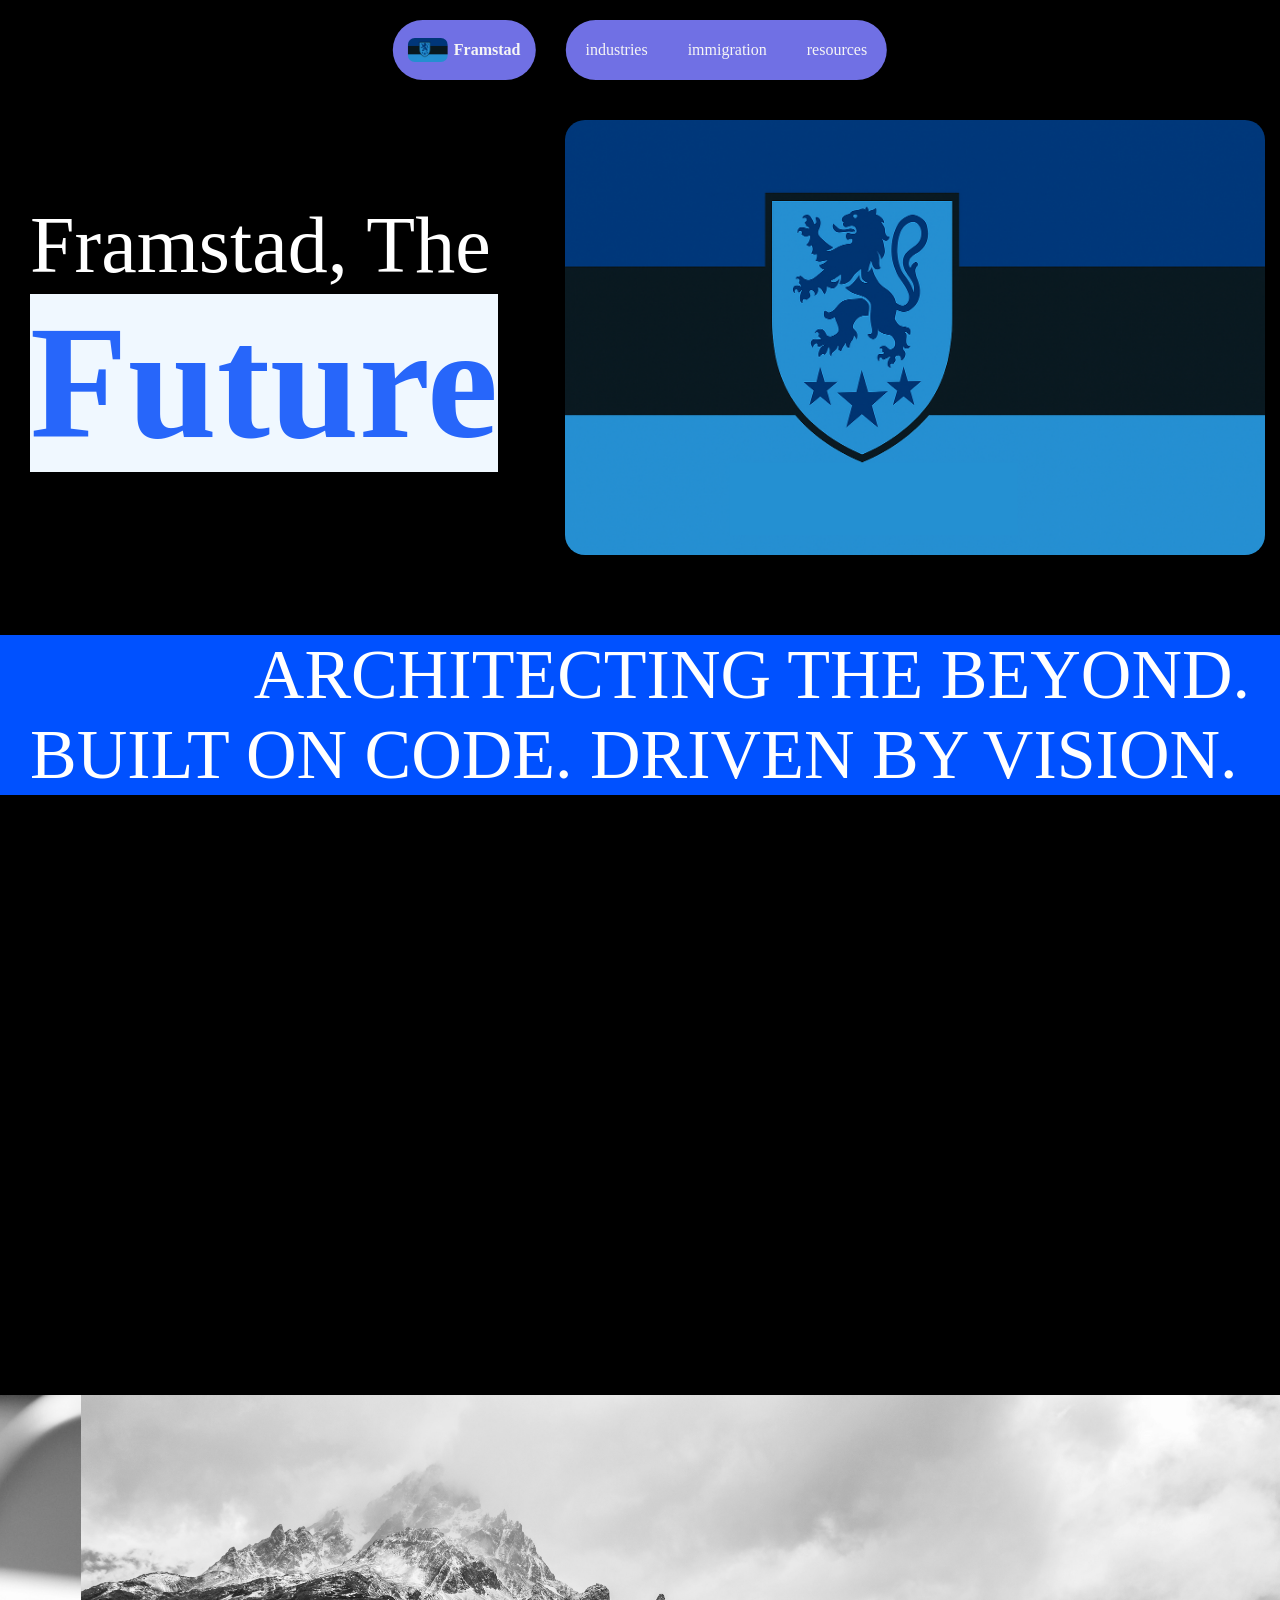
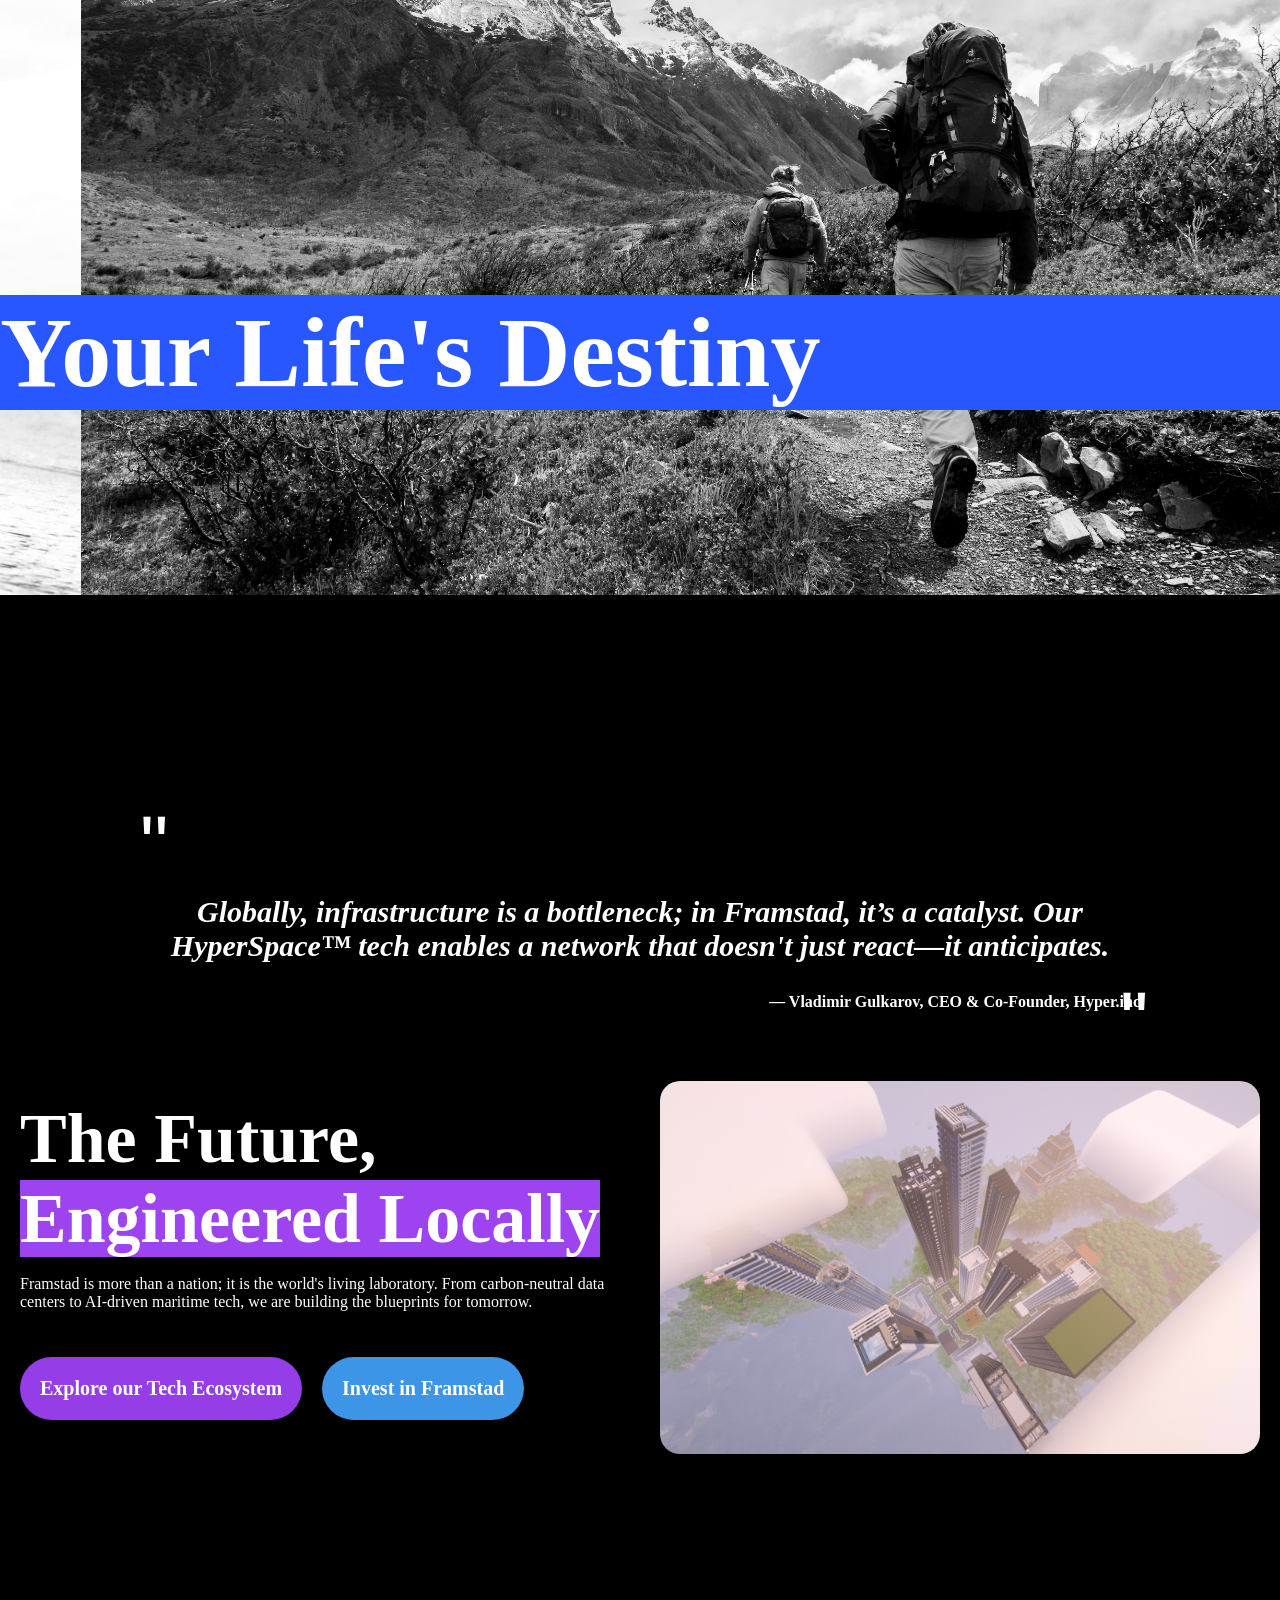
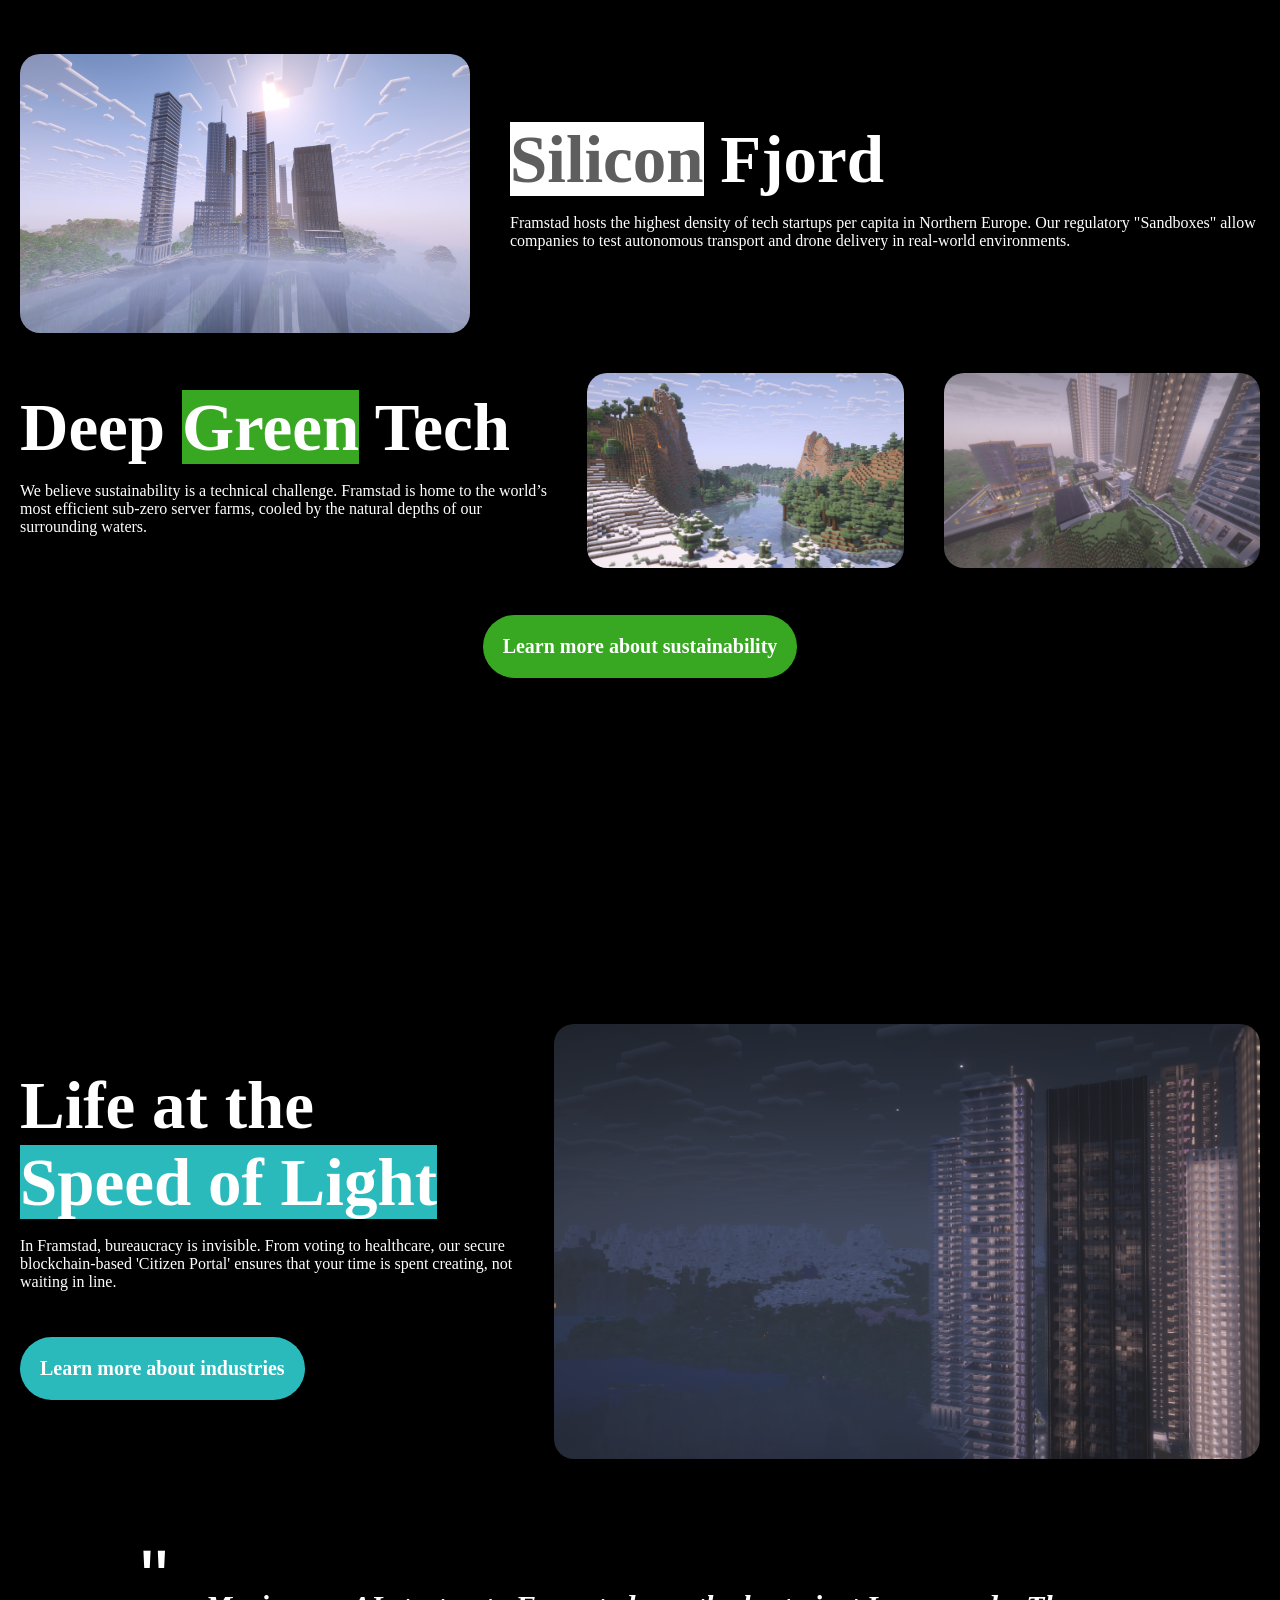
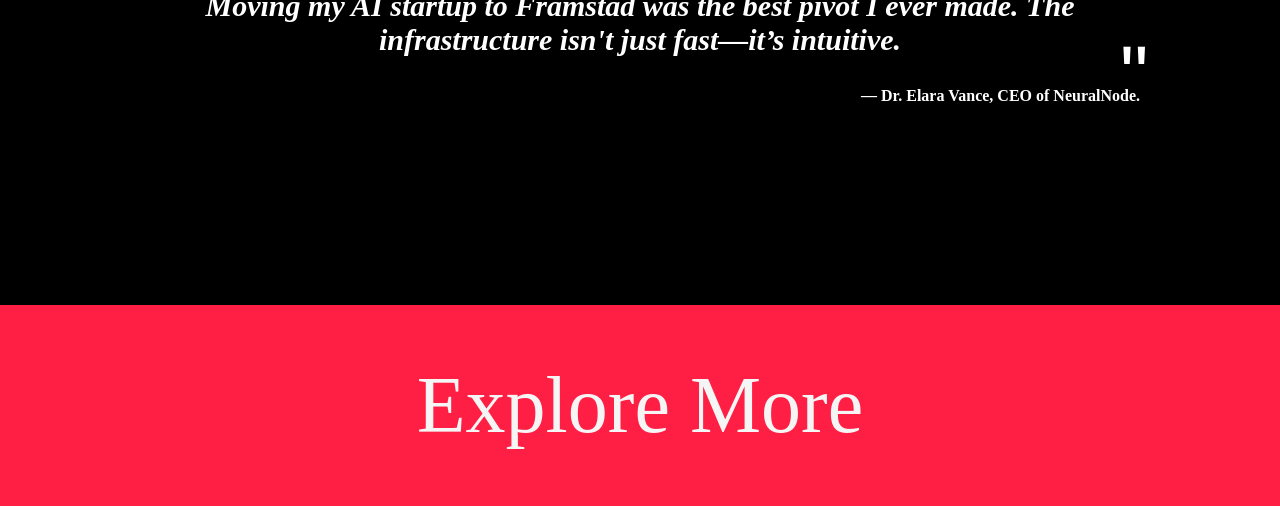
==== index.html @ a0ef9ed1 "[refactor] rename the home.html file" ====
<!DOCTYPE html>
<html>
    <head>
        <link rel="stylesheet" href="home_style.css">
    </head>
    <body>
        <div class="container">
            <div class="logo" id="logo-btn">
                <img src="resources/imgs/Document.png" width=40px>
                <p>Framstad</p>
            </div>

            <div class="nav-bar">
                <a href="title_pages/industries.html">industries</a>
                <a href="title_pages/immigration.html">immigration</a>
                <a href="title_pages/resources.html">resources</a>
            </div>
        </div>
        <!-- <video class="title-video" autoplay muted loop>
            <source src="resources/vids/14523608_3840_2160_30fps.mp4" type="video/mp4">
        </video> -->
        <div class="main-content">
            <div class="title">
                <h1>Framstad, The <b style="font-size: 160px; color: rgb(39, 102, 250); background-color: aliceblue;">Future</b></h1>
                <img src="resources/imgs/Document.png" id="flag" width=700px style="border-radius:20px;">
            </div>
            <div class="slogan">
                ARCHITECTING THE BEYOND.
            </div>
            <div class="slogan" id="slogan2">
                BUILT ON CODE. DRIVEN BY VISION.
            </div>
            <!--
                <h1 style="font-family:'Space Grotesk'; font-size:50px;">Welcome to</h1>
                <h1 style="font-family:'Space Grotesk'; font-size:100px;">Framstad</h1>

                
            </div> -->
            <div class="slider">
                <div class="overlay">
                    <h1>Your Life's Destiny</h1>
                </div>
                <div class="track">
                    <img src="resources/narrative_imgs/img1.jpg" />
                    <img src="resources/narrative_imgs/img2.jpg" />
                    <img src="resources/narrative_imgs/img3.jpg" />
                    <img src="resources/narrative_imgs/img4.jpg" />
                    <img src="resources/narrative_imgs/img1.jpg" />
                    <img src="resources/narrative_imgs/img2.jpg" />
                    <img src="resources/narrative_imgs/img3.jpg" />
                    <img src="resources/narrative_imgs/img4.jpg" />
                    <img src="resources/narrative_imgs/img1.jpg" />
                    <img src="resources/narrative_imgs/img2.jpg" />
                    <img src="resources/narrative_imgs/img3.jpg" />
                    <img src="resources/narrative_imgs/img4.jpg" />
                    <img src="resources/narrative_imgs/img1.jpg" />
                    <img src="resources/narrative_imgs/img2.jpg" />
                </div>
            </div>

            <div class="quote" id="quote2">
                <h3>Globally, infrastructure is a bottleneck; in Framstad, it’s a catalyst. Our HyperSpace™ tech enables a network that doesn't just react—it anticipates.</h3>
                <h4>— Vladimir Gulkarov, CEO & Co-Founder, Hyper.inc</h4>
            </div>

            <div class="head1">
                <div class="text">
                    <h1>The Future, <b style="background-color: rgb(157, 68, 240);">Engineered Locally</b></h1>
                    <p>Framstad is more than a nation; it is the world's living laboratory. From carbon-neutral data centers to AI-driven maritime tech, we are building the blueprints for tomorrow.</p>
                    <div class="buttons">
                        <h2 id="button1">Explore our Tech Ecosystem</h2>
                        <h2 id="button2">Invest in Framstad</h2>
                    </div>
                </div>
                <img src="resources/mc_images/z10.png" width="400px">
            </div>


            <div class="head2">
                <img src="resources/mc_images/z7.png" width="250px">
                <div class="text">
                    <h1><b style="color:rgb(94, 94, 94); background-color: white;">Silicon</b> Fjord</h1>
                    <p>Framstad hosts the highest density of tech startups per capita in Northern Europe. Our regulatory "Sandboxes" allow companies to test autonomous transport and drone delivery in real-world environments.</p>
                </div>
            </div>

            <div class="head3">
                <div class="text">
                    <h1>Deep <b style="background-color: rgb(56, 168, 34);">Green</b> Tech</h1>
                    <p>We believe sustainability is a technical challenge. Framstad is home to the world’s most efficient sub-zero server farms, cooled by the natural depths of our surrounding waters.</p>
                </div>
                <img src="resources/mc_images/z15.png" width="250px">
                <img src="resources/mc_images/z1.png" width="250px">
            </div>

            <div class="buttons">
                <h2 id="sustainabilityButton" style="margin-left:auto; margin-right:auto; max-width: 380px; background-color: rgb(56, 168, 34);">Learn more about sustainability</h2>
            </div>


            <div class="head4">
                <div class="text">
                    <h1>Life at the <br><b style="background-color: rgb(42, 186, 188);">Speed of Light</b></h1>
                    <p>In Framstad, bureaucracy is invisible. From voting to healthcare, our secure blockchain-based 'Citizen Portal' ensures that your time is spent creating, not waiting in line.</p>
                    <div class="buttons">
                        <h2 id="industryButton" style="max-width: 380px; background-color: rgb(42, 186, 188);">Learn more about industries</h2>
                    </div>
                </div>
                <img src="resources/mc_images/z13.png" width="400px">
            </div>
            <div class="quote" id="quote1">
                <h3>Moving my AI startup to Framstad was the best pivot I ever made. The infrastructure isn't just fast—it’s intuitive.</h3>
                <h4> — Dr. Elara Vance, CEO of NeuralNode.</h4>
            </div>




            <button class="explore-more">Explore More</button>
        </div>
        
        <script src="script.js"></script>
    </body>
</html>
---- home_style.css ----
.container {
    display: flex;
    align-items: center;
    justify-content: center;
    gap: 30px;
    position: fixed;
    top: 20px;
    left: 50%;
    transform: translateX(-50%);
    z-index: 100;
    opacity: 1;
}

.container.hidden {
    animation: slideUp 0.4s ease-in-out forwards;
    pointer-events: none;
}

.container.visible {
    animation: slideDown 0.4s ease-in-out forwards;
    pointer-events: auto;
}

@keyframes slideDown {
    from {
        transform: translate(-50%, -150%);
        opacity: 0;
    }
    to {
        transform: translate(-50%, 0);
        opacity: 1;
    }
}

@keyframes slideUp {
    from {
        transform: translate(-50%, 0);
        opacity: 1;
    }
    to {
        transform: translate(-50%, -150%);
        opacity: 0;
    }
}



.slogan {
    font-family: "Space Grotesk";
    font-size: 70px;
    text-align: right;
    padding-right: 30px;
    margin:0;
    margin-top: 80px;

    background-color: rgb(0, 81, 255);
}
#slogan2 {
    margin:0;
    margin-bottom: 500px;
    text-align: left;
    padding-left: 30px;
}



.title {

    display: flex;
    flex-direction: row;
    align-items: center;

    text-align:start;
    align-self: center;
    margin-top: 120px;
    margin-left: 30px;
    margin-right: 15px;
}
.title h1 {
    font-family: "Space Grotesk";
    font-weight: normal;
    font-size: 80px;
    margin: 0;
}

.logo {
    display: flex;
    gap: 6px;
    align-items: center;
    height: 60px;
    padding-left: 15px;
    padding-right: 15px;
    font-family: "Space Grotesk";
    font-weight: bolder;
    border-radius: 100px;
    background-color: rgb(112, 112, 228);
    transition: background-color 0.5s;
    cursor: pointer;
}

.logo img {
    object-fit: contain;
    border-radius: 7px;
}

.logo p {
    color: whitesmoke;
    transition: color 0.3s;
}

.logo:hover p {
    color: rgb(94, 61, 155);
}

.logo:hover {
    background-color: rgb(136, 180, 235);
}


.title div {
    padding-left: 100px;
}


.nav-bar {
    display: flex;
    position: sticky;
    align-items: center;
    justify-content: space-between;
    height: 60px;
    border-radius: 100px;
    background-color: rgb(112, 112, 228);
}

.nav-bar a {
    padding: 14px 10px;
    margin-left: 10px;
    margin-right: 10px;
    cursor: pointer;
    border-radius: 100px;
    color: whitesmoke;
    transition: background-color 0.5s, color 0.3s;
    text-decoration: none;
}

.nav-bar a:hover {
    background-color: rgb(136, 180, 235);
    color: rgb(94, 61, 155);
}

.slider {
    margin-top: 600px;
    overflow: hidden;
    width: 100%;
    position: relative;
}

.overlay {
    position: absolute;
    top: 500px;
    left: 0;
    width: 100%;
    height: 100%;
    pointer-events: none;
    z-index: 2;
}

.overlay h1 {
    font-family: 'Space Grotesk';
    background-color: rgb(40, 87, 255);
    width: 100vw;
    font-size: 100px;
    margin: 0;
}


.track {
    display: flex;
    width: max-content;
    animation: roll 25s linear;
}

.track img {
    height: 800px;
    flex-shrink: 0;
    filter: grayscale(100%);
}

.info-section {
    display: flex;
    justify-content: flex-start;
    gap: 10px;
    padding-top: 500px;
    padding-bottom: 100px;
    justify-self: center;
}

.info-section #text {
    align-self: center;
    margin-bottom: 40px;
    font-size: 50px;
}

.explore-more {
    display: block;
    background-color: rgb(255, 30, 68);

    margin-top: 200px;
    margin-left: auto;
    margin-right: auto;
    width: 100vw;
    margin-left: calc(-50vw + 50%);
    padding: 55px 40px;
    font-size: 80px;
    font-family: 'Space Grotesk';
    
    color: whitesmoke;
    border: none;
    cursor: pointer;
}


.head1 {
    display: flex;
    align-items: center;
    gap: 40px;
    margin-top: 70px;

    margin-left: 20px;
    margin-right: 20px;
}
.head1 .text {
    font-family: "Space Grotesk";
    flex: 1;
}
.head1 .text h1 {
    margin: 0;
    font-size: 70px;
}
.head1 img {
    flex: 1;
    border-radius: 20px;
    object-fit: cover;
}


.head2 {
    display: flex;
    flex-wrap:wrap;
    align-items: center;
    gap: 40px;
    margin-top: 200px;

    margin-left: 20px;
    margin-right: 20px;
}
.head2 .text {
    font-family: "Space Grotesk";
    flex: 1;
}
.head2 .text h1 {
    margin: 0;
    font-size: 67px;
}
.head2 img {
    flex: 0.6;
    border-radius: 20px;
    margin:0;
    object-fit: cover;
}


.head3 {
    display: flex;
    flex-wrap:wrap;
    align-items: center;
    gap: 40px;
    margin-top: 40px;

    margin-left: 20px;
    margin-right: 20px;
}
.head3 .text {
    font-family: "Space Grotesk";
    flex: 1;
}
.head3 .text h1 {
    margin: 0;
    font-size: 67px;
}
.head3 img {
    flex: 0.6;
    border-radius: 20px;
    margin:0;
    object-fit: cover;
}


.head4 {
    display: flex;
    flex-wrap:wrap;
    align-items: center;
    gap: 40px;
    margin-top: 300px;

    padding-top:30px;
    padding-bottom: 30px;

    padding-left: 20px;
    padding-right: 20px;
}
.head4 .text {
    font-family: "Space Grotesk";
    flex: 0.7;
}
.head4 .text h1 {
    margin: 0;
    font-size: 67px;
}
.head4 img {
    flex: 1;
    border-radius: 20px;
    margin:0;
    object-fit: cover;
}

.quote {
    display: flex;
    position: relative;
    flex-direction:column;
    justify-content: center;
    margin: 30px;
    max-width: 1000px;

    margin-left: auto;
    margin-right: auto;
}
.quote h3 {
    font-family: "Space Grotesk";
    font-weight: bolder;
    font-style:italic;
    text-align: center;
    font-size: 30px;

    margin: 0;
}
.quote h4 {
    font-family: "Space Grotesk";
    margin:0;
    margin-top: 30px;
    align-self:flex-end;
}
.quote::after {
    content: '"';
    position: absolute;
    bottom: 80px;
    font-family: sans-serif;
    font-size: 80px;
}
.quote::before {
    content: '"';
    position: absolute;
    left: 980px;
    top: 40px;
    font-family: sans-serif;
    font-size: 80px;
}

#quote1 {
    margin-top: 100px;
}

#quote2 {
    margin-top: 300px;
}

#quote2::after {
    content: '"';
    position: absolute;
    bottom: 120px;
    font-family: sans-serif;
    font-size: 80px;
}

#quote2::before {
    content: '"';
    position: absolute;
    left: 980px;
    top: 80px;
    font-family: sans-serif;
    font-size: 80px;
}


.buttons {
    display: flex;
    gap: 20px;
    margin-top: 30px;
}

.buttons h2 {
    padding: 20px;
    border-radius: 100px;

    max-width:300px;
    max-height: 60px;
    cursor: pointer;
    text-align: center;

    font-size: 20px;
}

.buttons #button1{
    background-color: rgb(149, 61, 231);
}
.buttons #button2{
    background-color: rgb(61, 149, 231);
}

body {
    background-color: black;
    height: 100vh;
    margin: 0;
    padding: 0;
}

* {
    color: white;
    font-family: "Sora";
}

@keyframes scroll-once {
    from {
        transform: translateX(0);
    }
    to {
        transform: translateX(var(--end));
    }
}
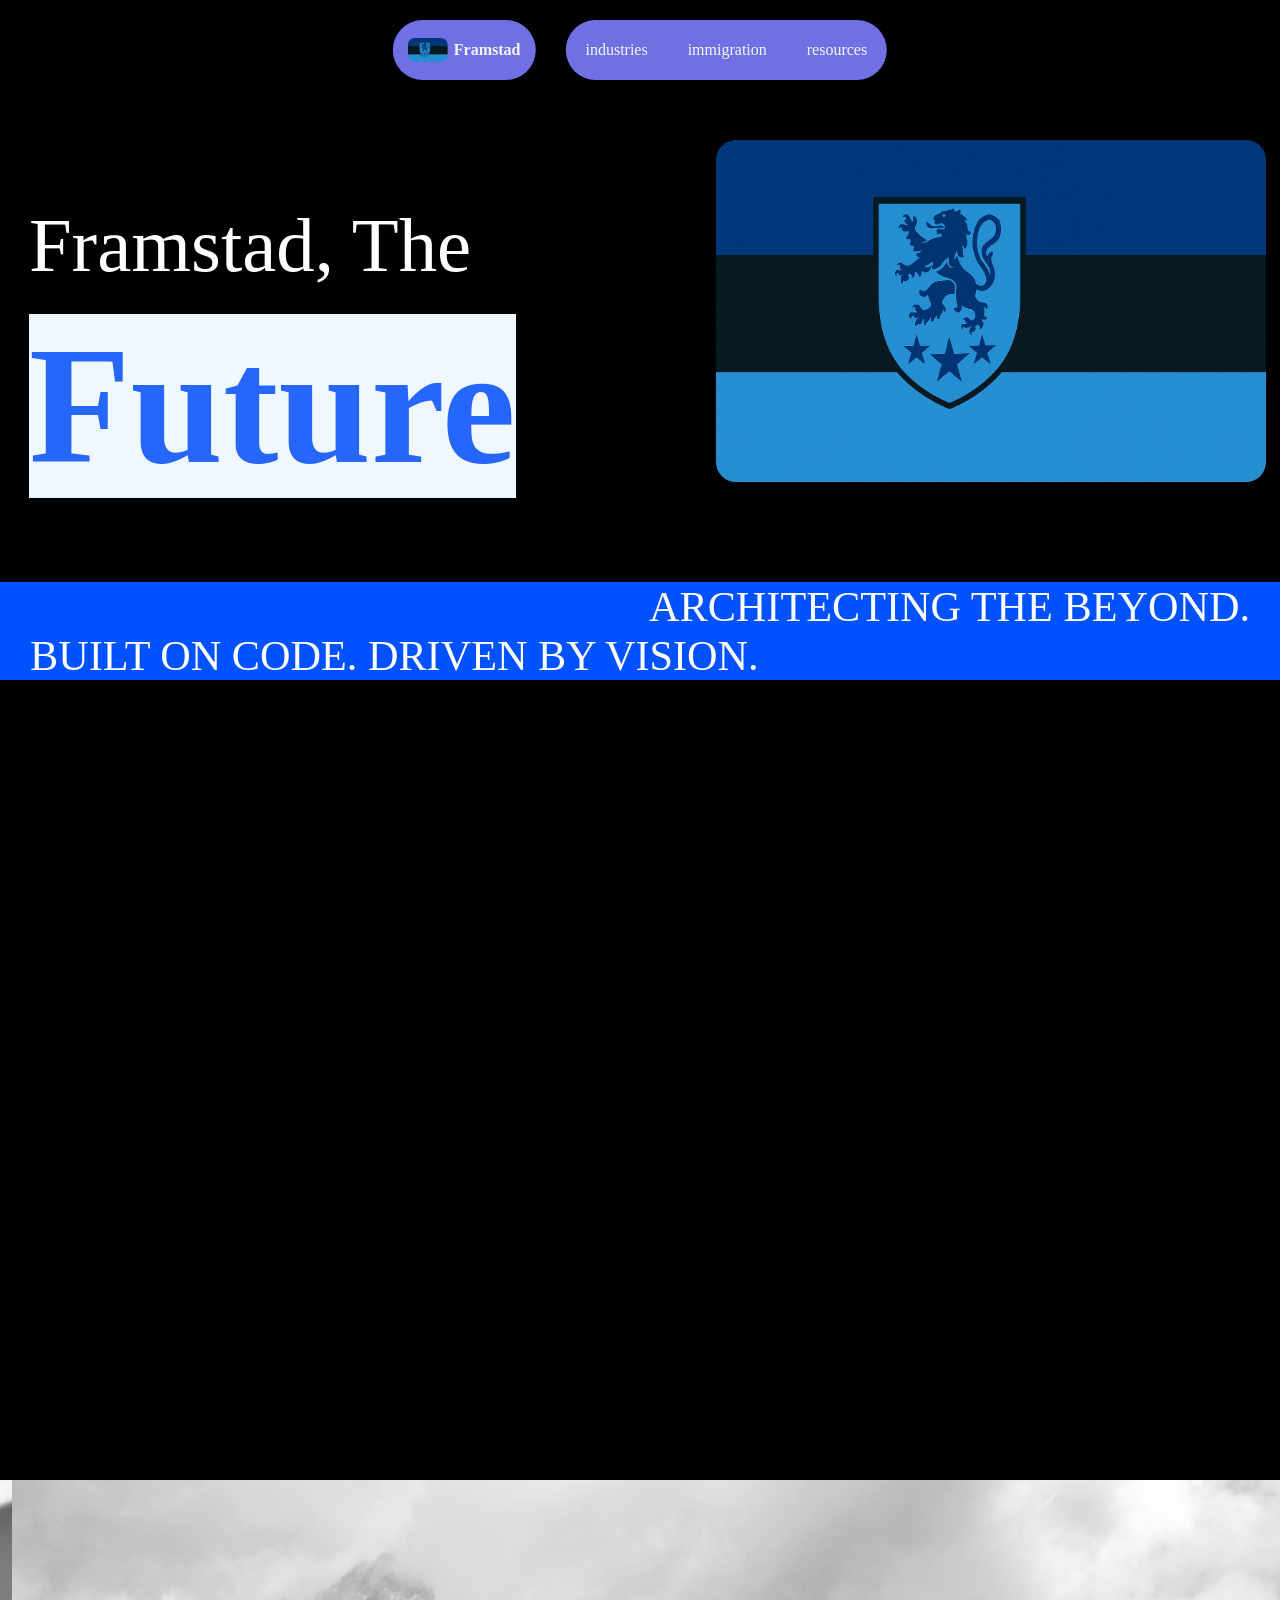
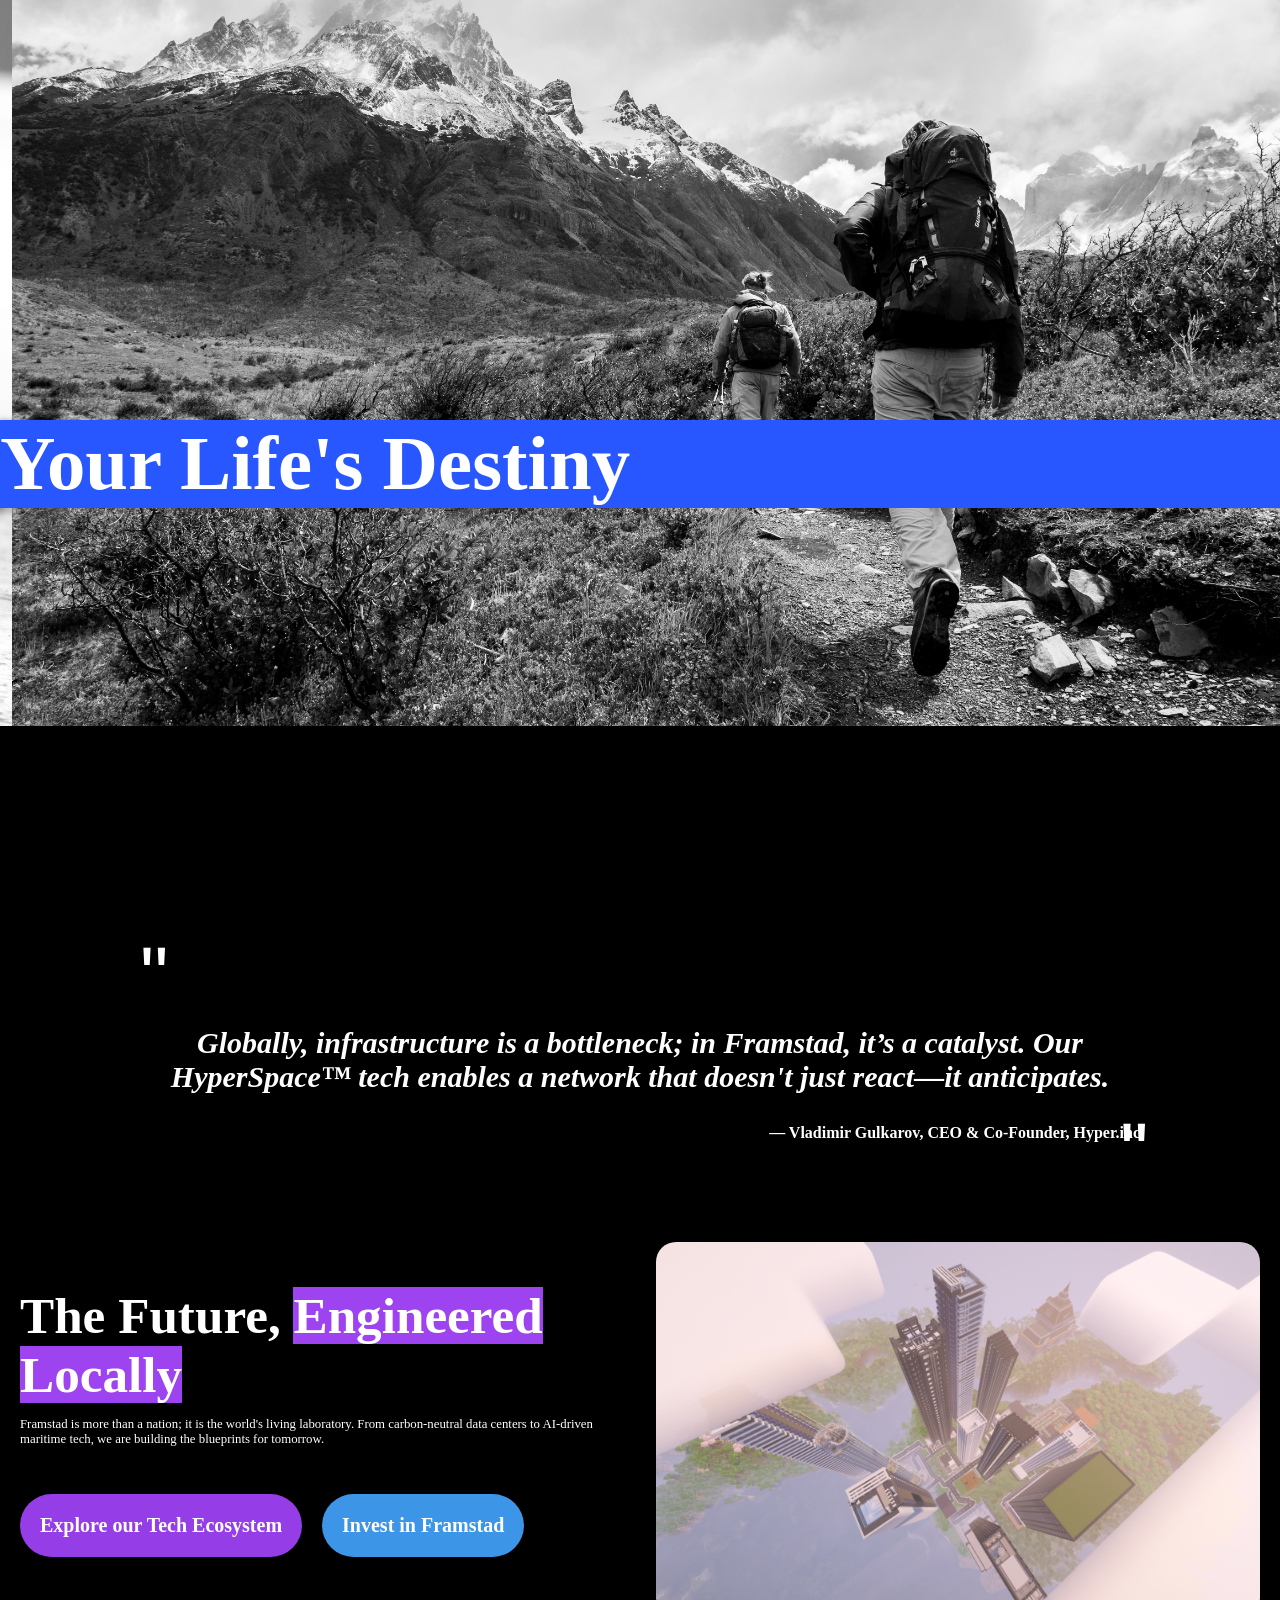
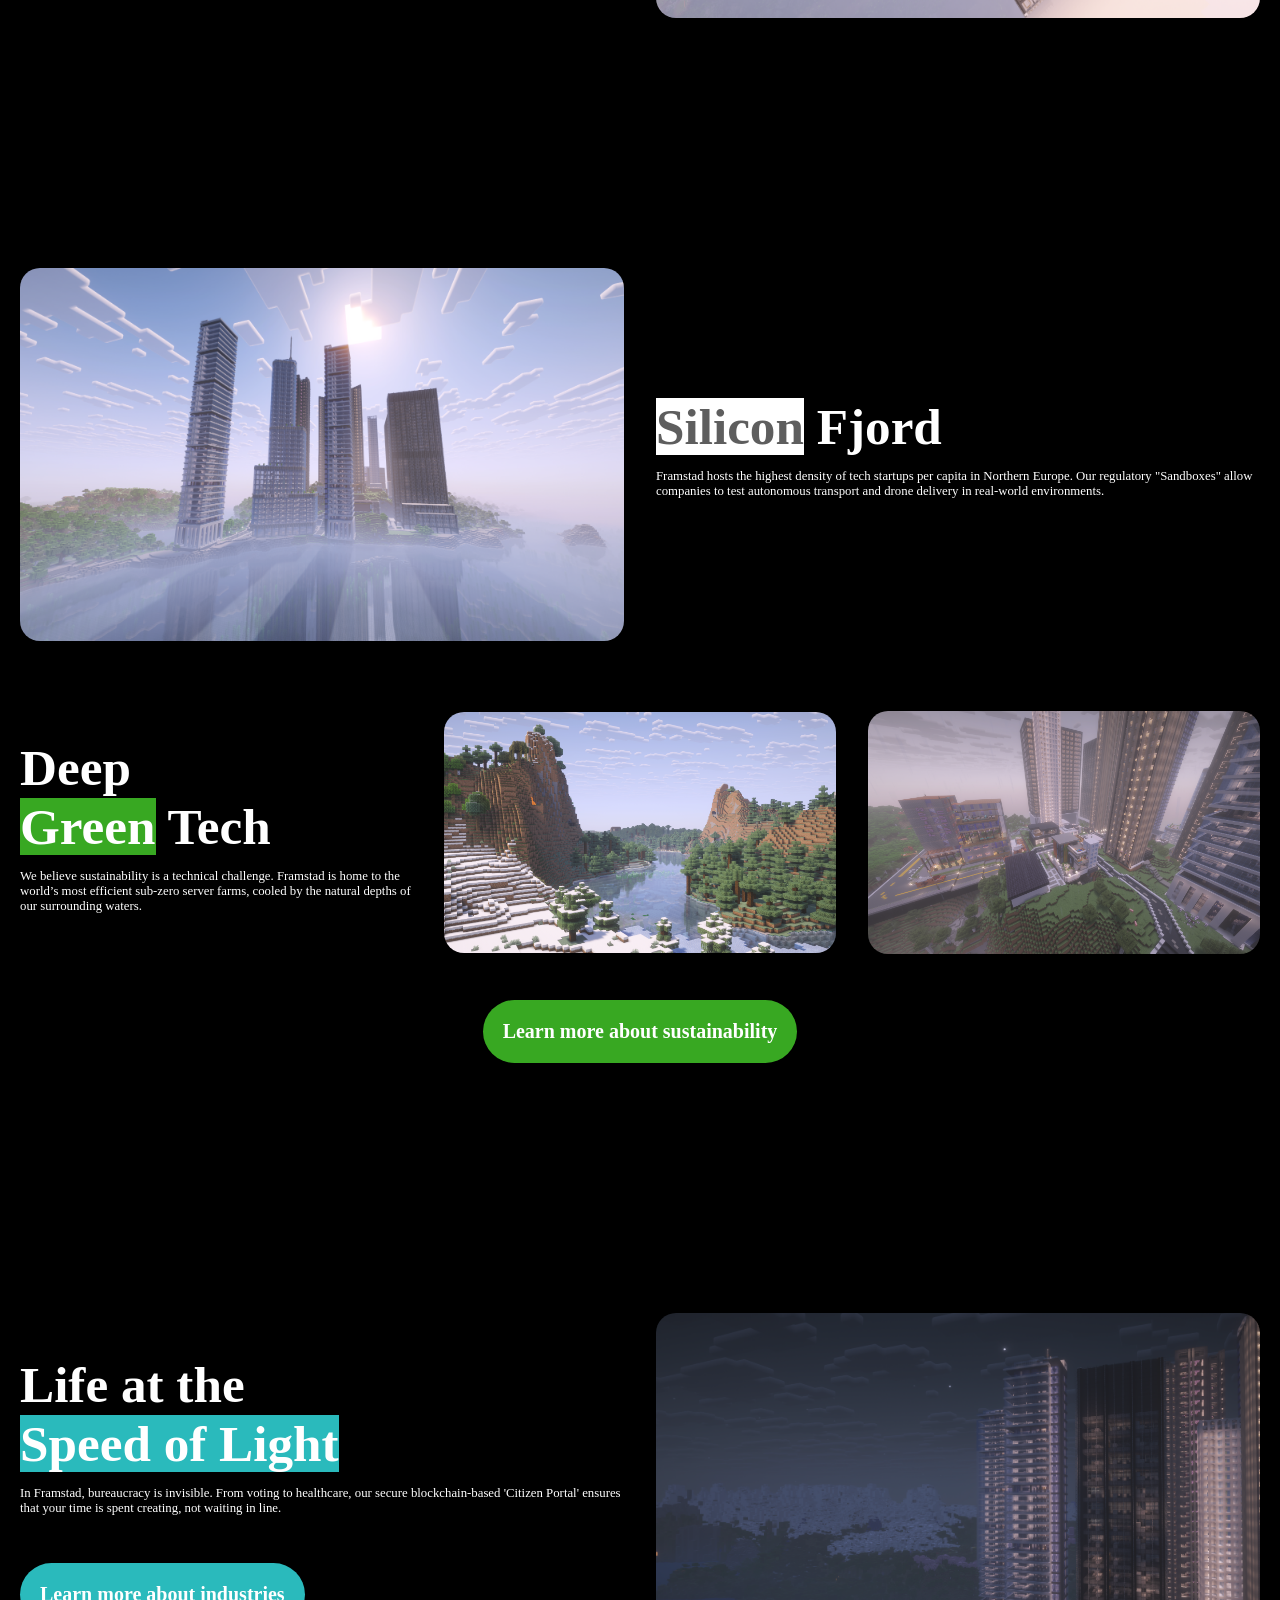
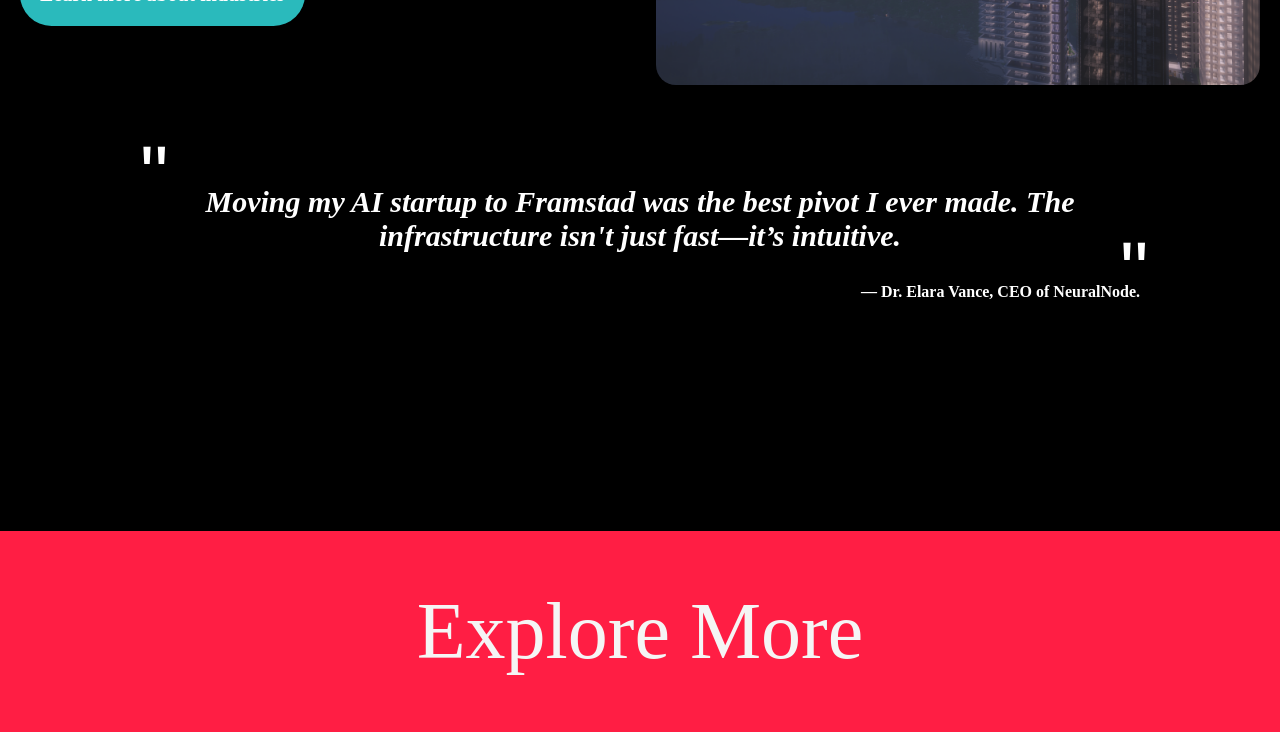
==== commit ead65bb2: "[feature] introduced "multi-device" support!!" ====
--- a/index.html
+++ b/index.html
@@ -21,8 +21,8 @@
         </video> -->
         <div class="main-content">
             <div class="title">
-                <h1>Framstad, The <b style="font-size: 160px; color: rgb(39, 102, 250); background-color: aliceblue;">Future</b></h1>
-                <img src="resources/imgs/Document.png" id="flag" width=700px style="border-radius:20px;">
+                <h1>Framstad, The <b style="font-size: 13vw; color: rgb(39, 102, 250); background-color: aliceblue;"><br>Future</b></h1>
+                <img src="resources/imgs/Document.png" id="flag" style="width: 43vw; border-radius:20px;">
             </div>
             <div class="slogan">
                 ARCHITECTING THE BEYOND.
@@ -63,7 +63,7 @@
                 <h4>— Vladimir Gulkarov, CEO & Co-Founder, Hyper.inc</h4>
             </div>
 
-            <div class="head1">
+            <div class="heading" id="heading1">
                 <div class="text">
                     <h1>The Future, <b style="background-color: rgb(157, 68, 240);">Engineered Locally</b></h1>
                     <p>Framstad is more than a nation; it is the world's living laboratory. From carbon-neutral data centers to AI-driven maritime tech, we are building the blueprints for tomorrow.</p>
@@ -76,7 +76,7 @@
             </div>
 
 
-            <div class="head2">
+            <div class="heading" id="heading2">
                 <img src="resources/mc_images/z7.png" width="250px">
                 <div class="text">
                     <h1><b style="color:rgb(94, 94, 94); background-color: white;">Silicon</b> Fjord</h1>
@@ -84,9 +84,9 @@
                 </div>
             </div>
 
-            <div class="head3">
+            <div class="heading" id="heading3">
                 <div class="text">
-                    <h1>Deep <b style="background-color: rgb(56, 168, 34);">Green</b> Tech</h1>
+                    <h1>Deep <br><b style="background-color: rgb(56, 168, 34);">Green</b> Tech</h1>
                     <p>We believe sustainability is a technical challenge. Framstad is home to the world’s most efficient sub-zero server farms, cooled by the natural depths of our surrounding waters.</p>
                 </div>
                 <img src="resources/mc_images/z15.png" width="250px">
@@ -98,7 +98,7 @@
             </div>
 
 
-            <div class="head4">
+            <div class="heading" id="heading4">
                 <div class="text">
                     <h1>Life at the <br><b style="background-color: rgb(42, 186, 188);">Speed of Light</b></h1>
                     <p>In Framstad, bureaucracy is invisible. From voting to healthcare, our secure blockchain-based 'Citizen Portal' ensures that your time is spent creating, not waiting in line.</p>
--- a/home_style.css
+++ b/home_style.css
@@ -47,7 +47,7 @@
 
 .slogan {
     font-family: "Space Grotesk";
-    font-size: 70px;
+    font-size: 3.3vw;
     text-align: right;
     padding-right: 30px;
     margin:0;
@@ -57,29 +57,36 @@
 }
 #slogan2 {
     margin:0;
-    margin-bottom: 500px;
+    margin-bottom: 200px;
     text-align: left;
     padding-left: 30px;
 }
 
-
+.main-content {
+    display: flex;
+    flex-direction: column;
+
+    justify-content: center;
+    margin-top: 120px;
+}
 
 .title {
-
     display: flex;
     flex-direction: row;
     align-items: center;
+
+    gap:200px;
 
     text-align:start;
     align-self: center;
-    margin-top: 120px;
+    
     margin-left: 30px;
     margin-right: 15px;
 }
 .title h1 {
     font-family: "Space Grotesk";
     font-weight: normal;
-    font-size: 80px;
+    font-size: 6vw;
     margin: 0;
 }
 
@@ -117,9 +124,6 @@
 }
 
 
-.title div {
-    padding-left: 100px;
-}
 
 
 .nav-bar {
@@ -157,7 +161,7 @@
 
 .overlay {
     position: absolute;
-    top: 500px;
+    top: 60vh;
     left: 0;
     width: 100%;
     height: 100%;
@@ -169,7 +173,7 @@
     font-family: 'Space Grotesk';
     background-color: rgb(40, 87, 255);
     width: 100vw;
-    font-size: 100px;
+    font-size: 6vw;
     margin: 0;
 }
 
@@ -181,7 +185,7 @@
 }
 
 .track img {
-    height: 800px;
+    height: 94vh;
     flex-shrink: 0;
     filter: grayscale(100%);
 }
@@ -220,108 +224,35 @@
 }
 
 
-.head1 {
-    display: flex;
-    align-items: center;
-    gap: 40px;
+
+.heading {
+    display: flex;
+    align-items: center;
+    gap: 2.5vw;
     margin-top: 70px;
 
     margin-left: 20px;
     margin-right: 20px;
 }
-.head1 .text {
+.heading .text {
     font-family: "Space Grotesk";
     flex: 1;
 }
-.head1 .text h1 {
-    margin: 0;
-    font-size: 70px;
-}
-.head1 img {
+.heading .text h1 {
+    margin: 0;
+    font-size: 4vw;
+}
+.heading .text p {
+    font-size: 1vw;
+}
+.heading img {
     flex: 1;
     border-radius: 20px;
     object-fit: cover;
 }
 
-
-.head2 {
-    display: flex;
-    flex-wrap:wrap;
-    align-items: center;
-    gap: 40px;
-    margin-top: 200px;
-
-    margin-left: 20px;
-    margin-right: 20px;
-}
-.head2 .text {
-    font-family: "Space Grotesk";
-    flex: 1;
-}
-.head2 .text h1 {
-    margin: 0;
-    font-size: 67px;
-}
-.head2 img {
-    flex: 0.6;
-    border-radius: 20px;
-    margin:0;
-    object-fit: cover;
-}
-
-
-.head3 {
-    display: flex;
-    flex-wrap:wrap;
-    align-items: center;
-    gap: 40px;
-    margin-top: 40px;
-
-    margin-left: 20px;
-    margin-right: 20px;
-}
-.head3 .text {
-    font-family: "Space Grotesk";
-    flex: 1;
-}
-.head3 .text h1 {
-    margin: 0;
-    font-size: 67px;
-}
-.head3 img {
-    flex: 0.6;
-    border-radius: 20px;
-    margin:0;
-    object-fit: cover;
-}
-
-
-.head4 {
-    display: flex;
-    flex-wrap:wrap;
-    align-items: center;
-    gap: 40px;
-    margin-top: 300px;
-
-    padding-top:30px;
-    padding-bottom: 30px;
-
-    padding-left: 20px;
-    padding-right: 20px;
-}
-.head4 .text {
-    font-family: "Space Grotesk";
-    flex: 0.7;
-}
-.head4 .text h1 {
-    margin: 0;
-    font-size: 67px;
-}
-.head4 img {
-    flex: 1;
-    border-radius: 20px;
-    margin:0;
-    object-fit: cover;
+#heading1 {
+    margin-bottom: 20vh;
 }
 
 .quote {
@@ -410,6 +341,10 @@
     font-size: 20px;
 }
 
+#sustainabilityButton {
+    margin-bottom: 20vh;
+}
+
 .buttons #button1{
     background-color: rgb(149, 61, 231);
 }
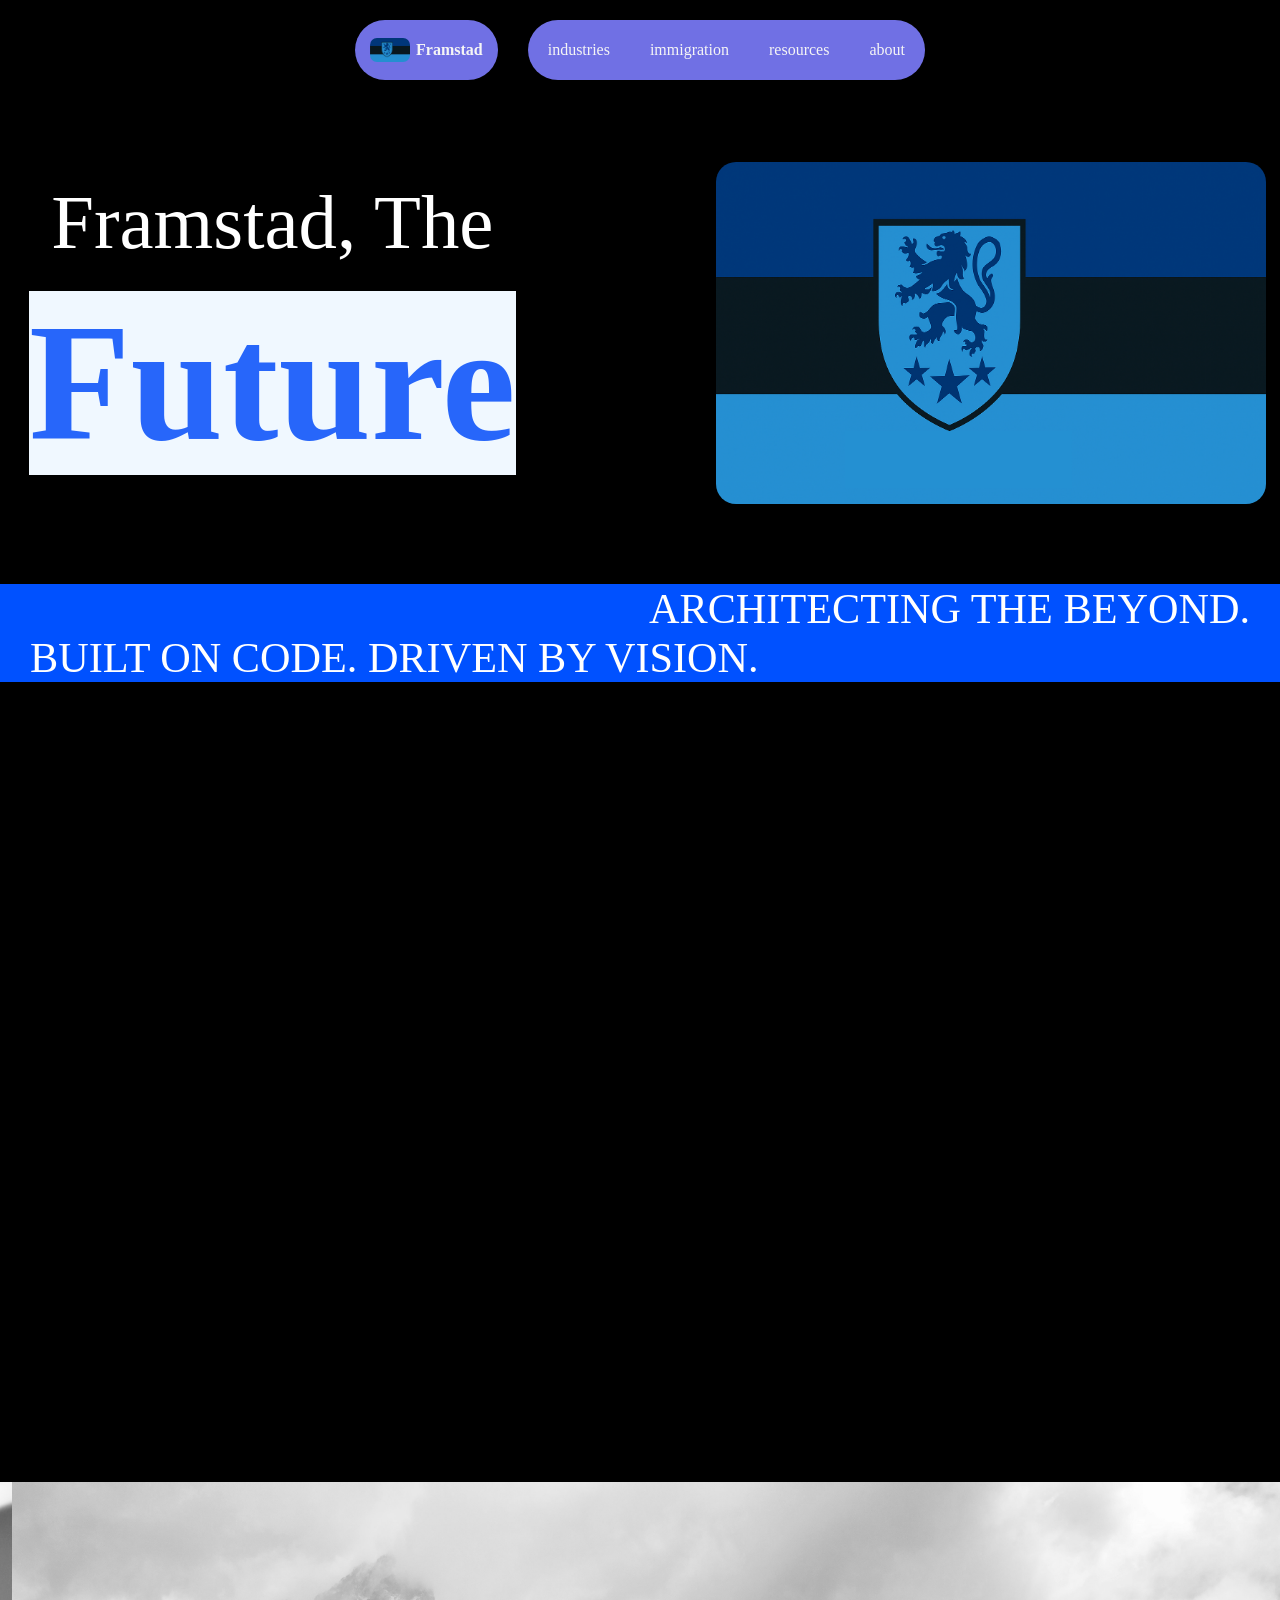
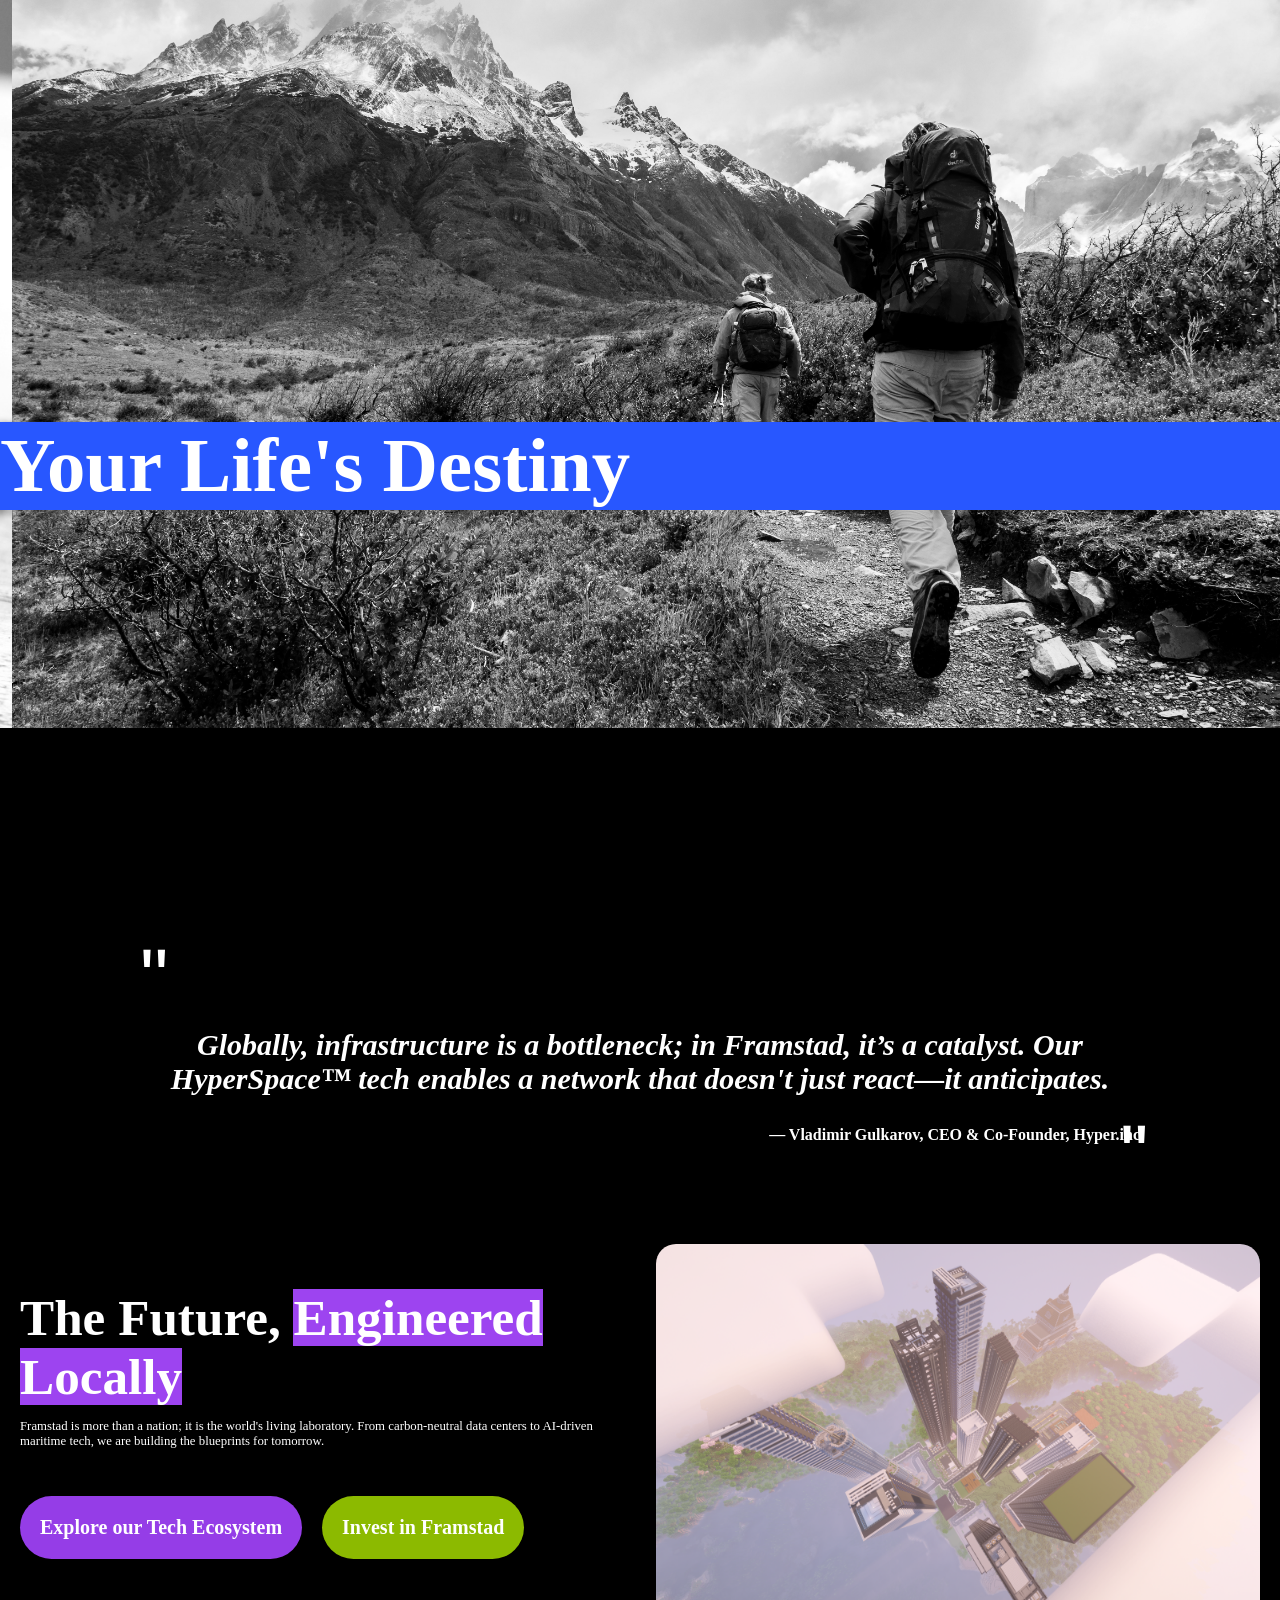
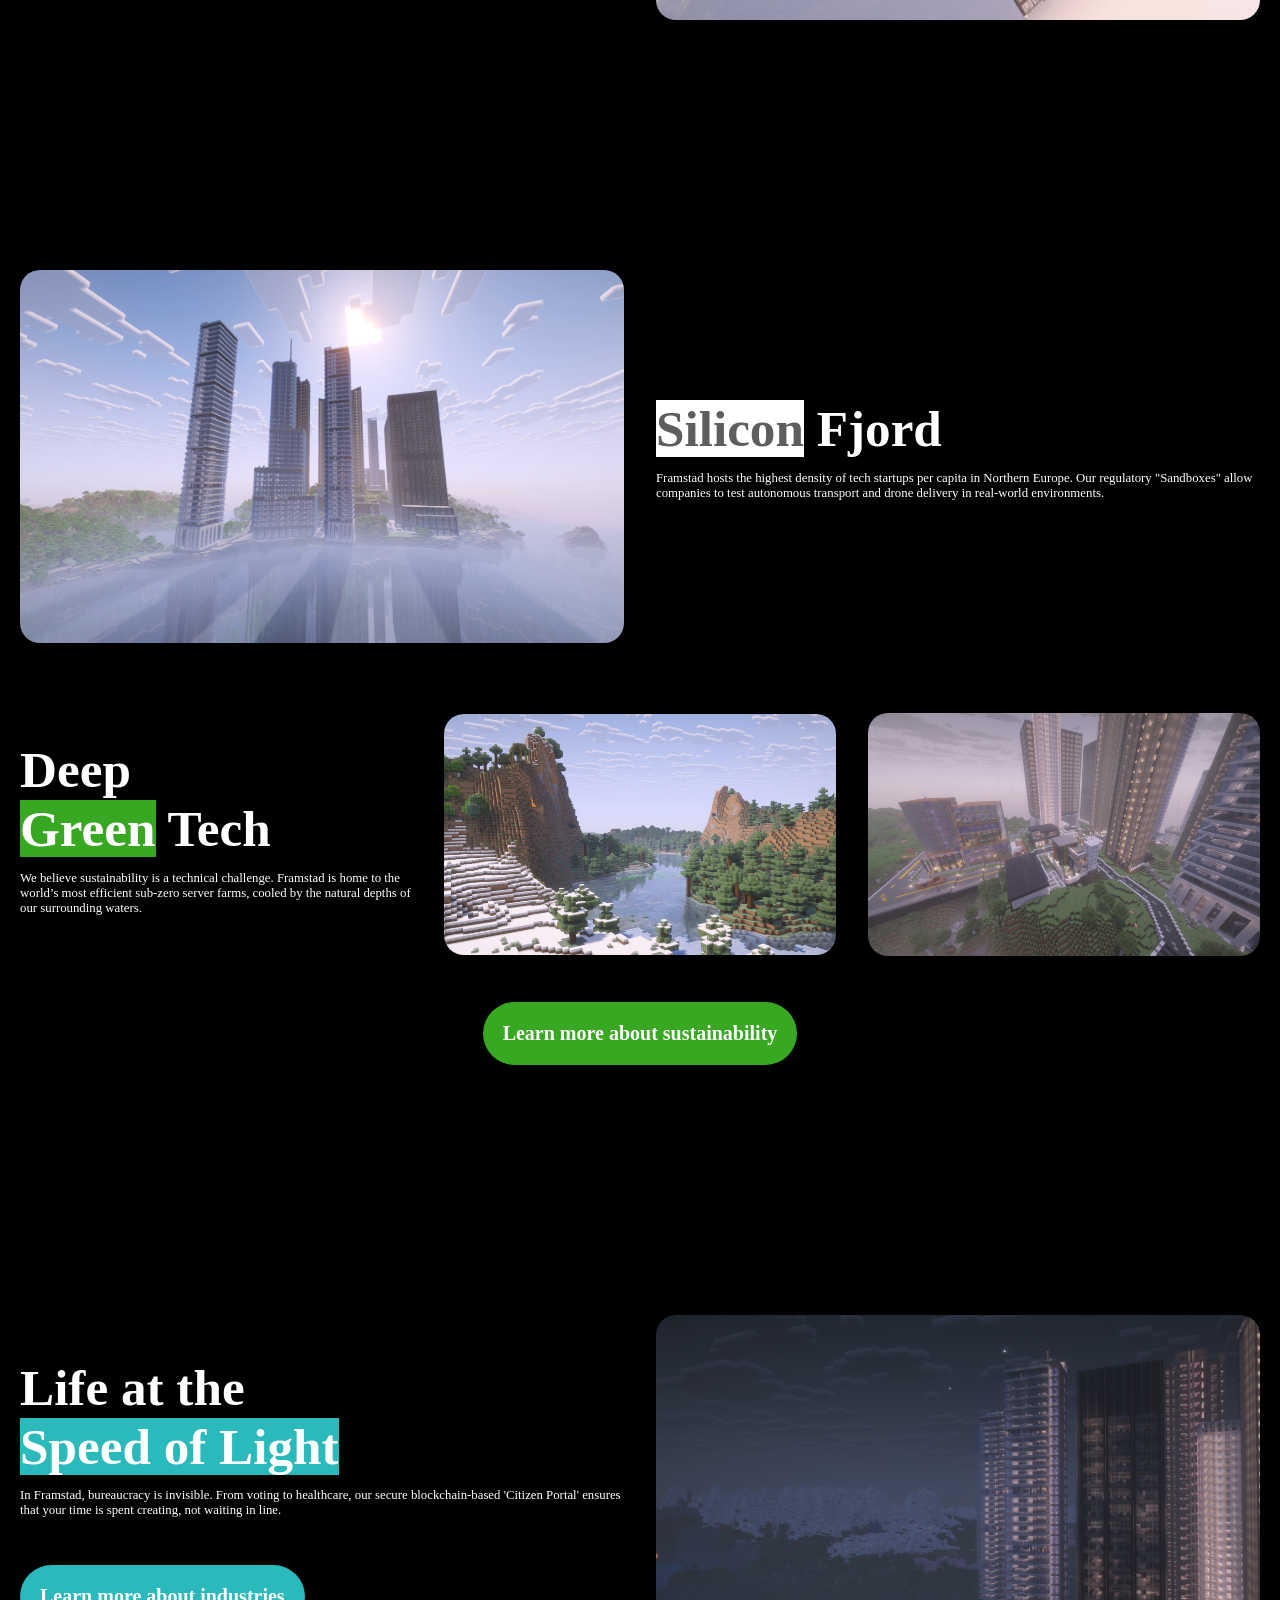
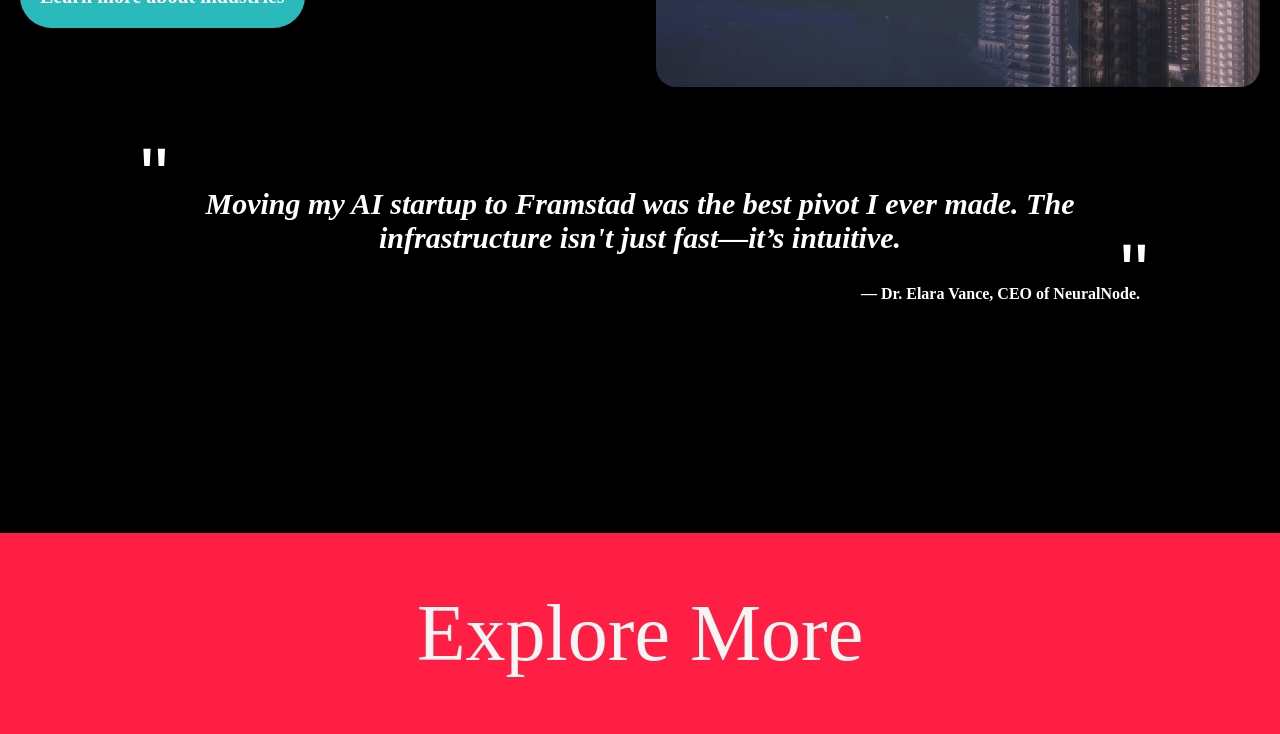
==== commit f51ffde5: "[feature] add about tab" ====
--- a/index.html
+++ b/index.html
@@ -14,6 +14,7 @@
                 <a href="title_pages/industries.html">industries</a>
                 <a href="title_pages/immigration.html">immigration</a>
                 <a href="title_pages/resources.html">resources</a>
+                <a href="title_pages/about.html">about</a>
             </div>
         </div>
         <!-- <video class="title-video" autoplay muted loop>
--- a/home_style.css
+++ b/home_style.css
@@ -67,7 +67,7 @@
     flex-direction: column;
 
     justify-content: center;
-    margin-top: 120px;
+    margin-top: 8vh;
 }
 
 .title {
@@ -77,7 +77,7 @@
 
     gap:200px;
 
-    text-align:start;
+    text-align:center;
     align-self: center;
     
     margin-left: 30px;
@@ -88,6 +88,9 @@
     font-weight: normal;
     font-size: 6vw;
     margin: 0;
+}
+.title img {
+    margin-top: 10vh;
 }
 
 .logo {
@@ -349,7 +352,7 @@
     background-color: rgb(149, 61, 231);
 }
 .buttons #button2{
-    background-color: rgb(61, 149, 231);
+    background-color: rgb(140, 186, 0);
 }
 
 body {
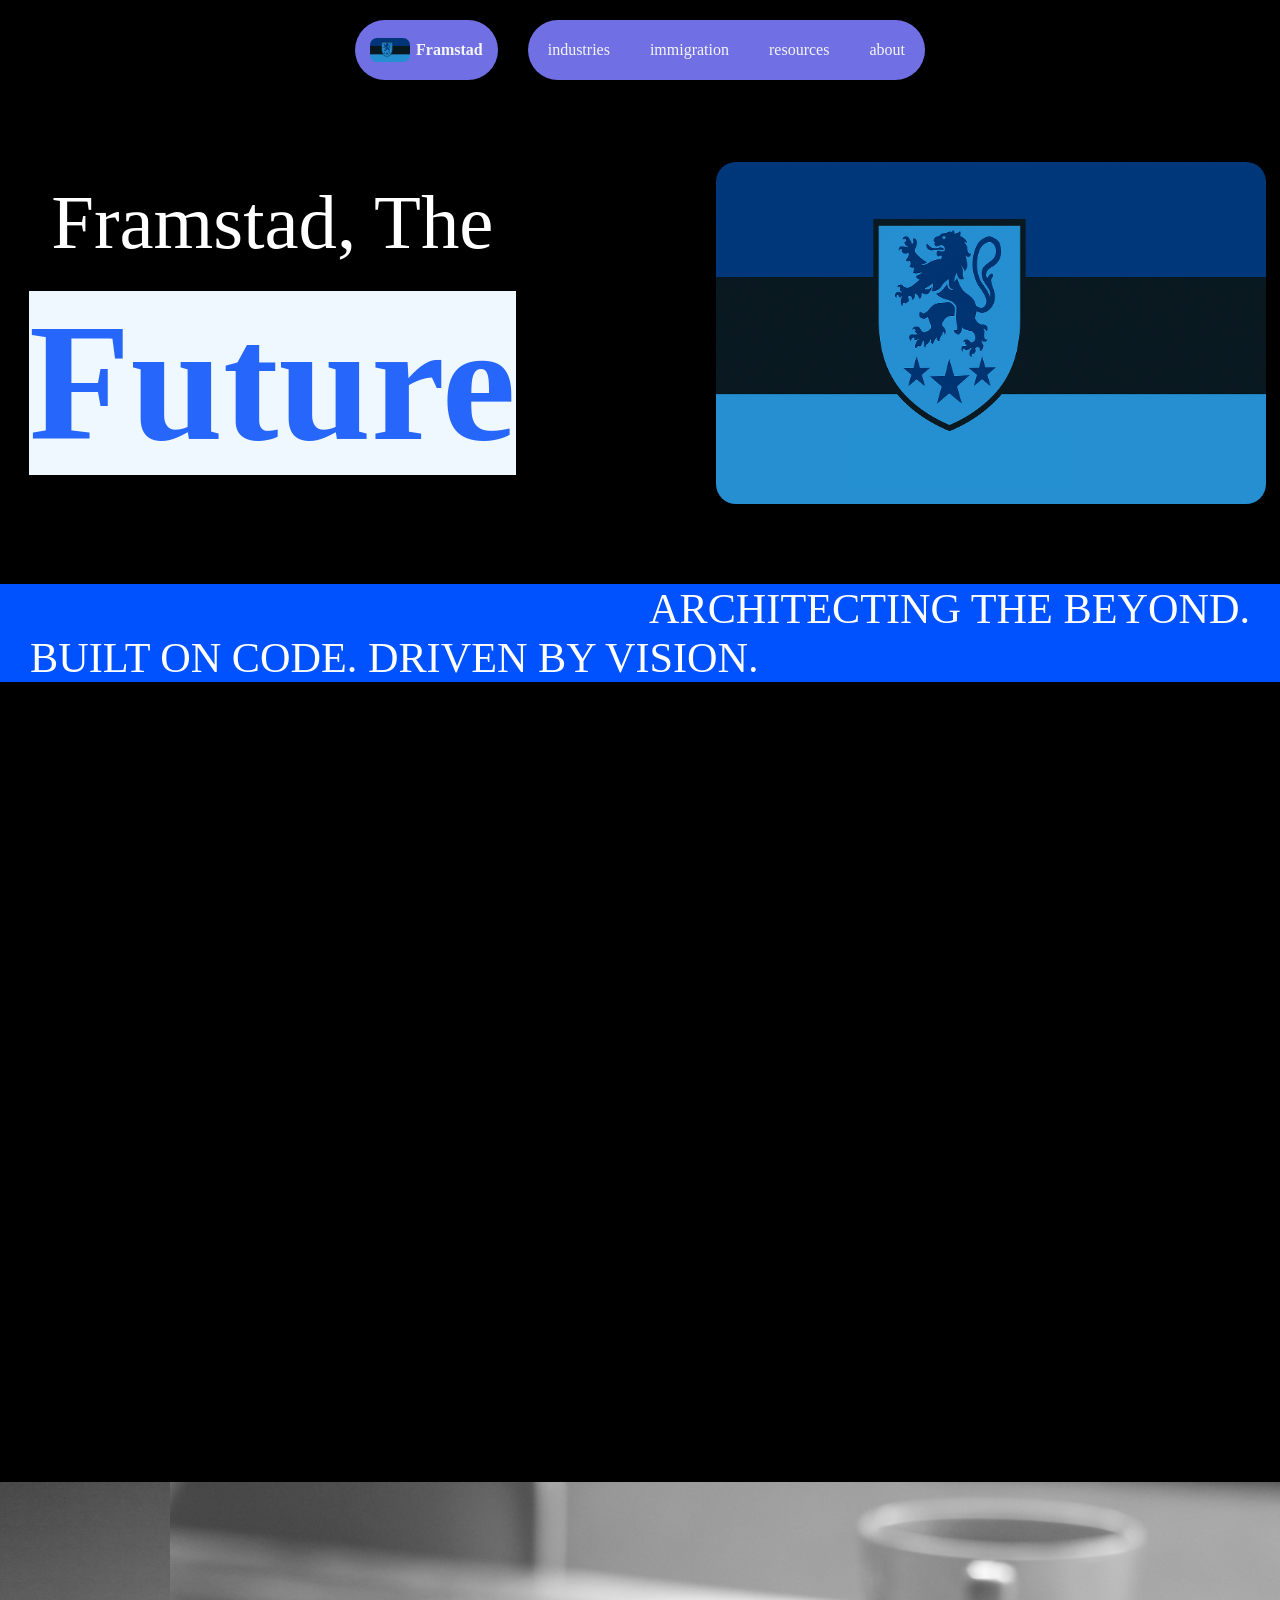
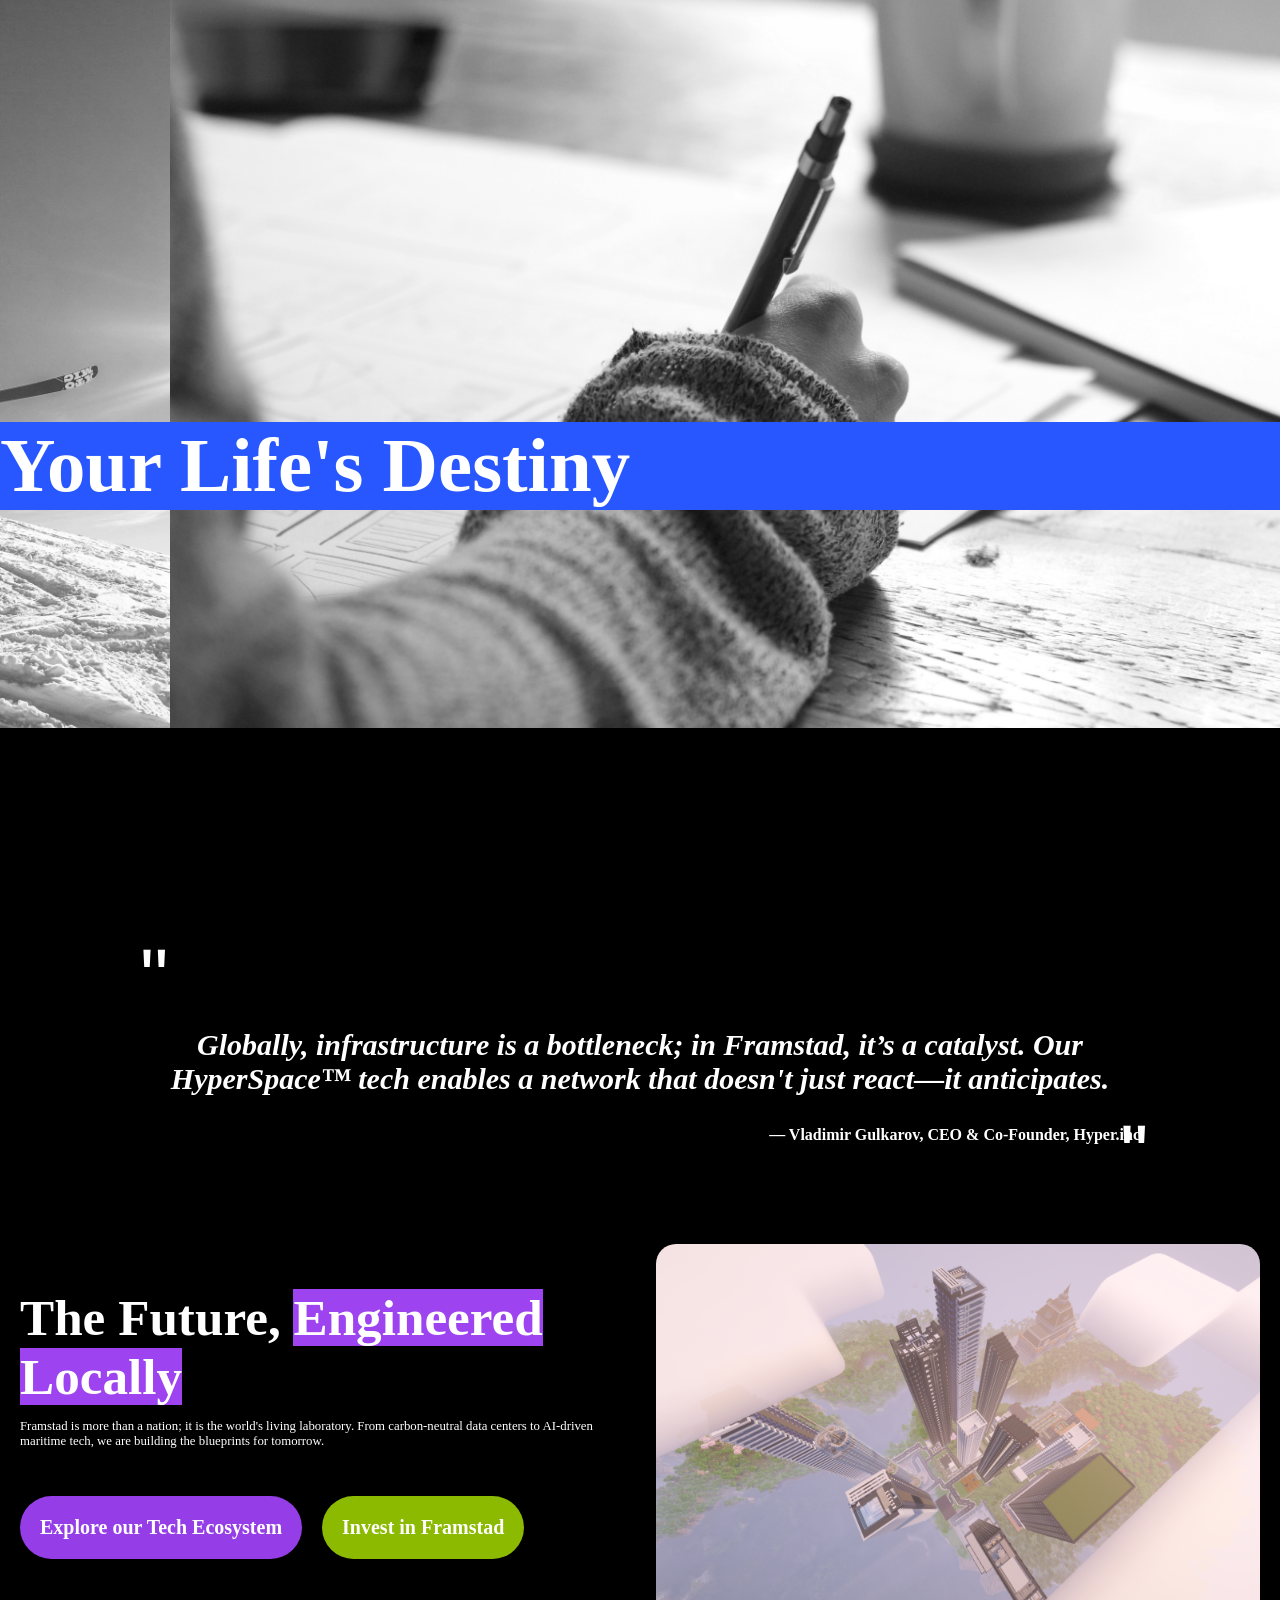
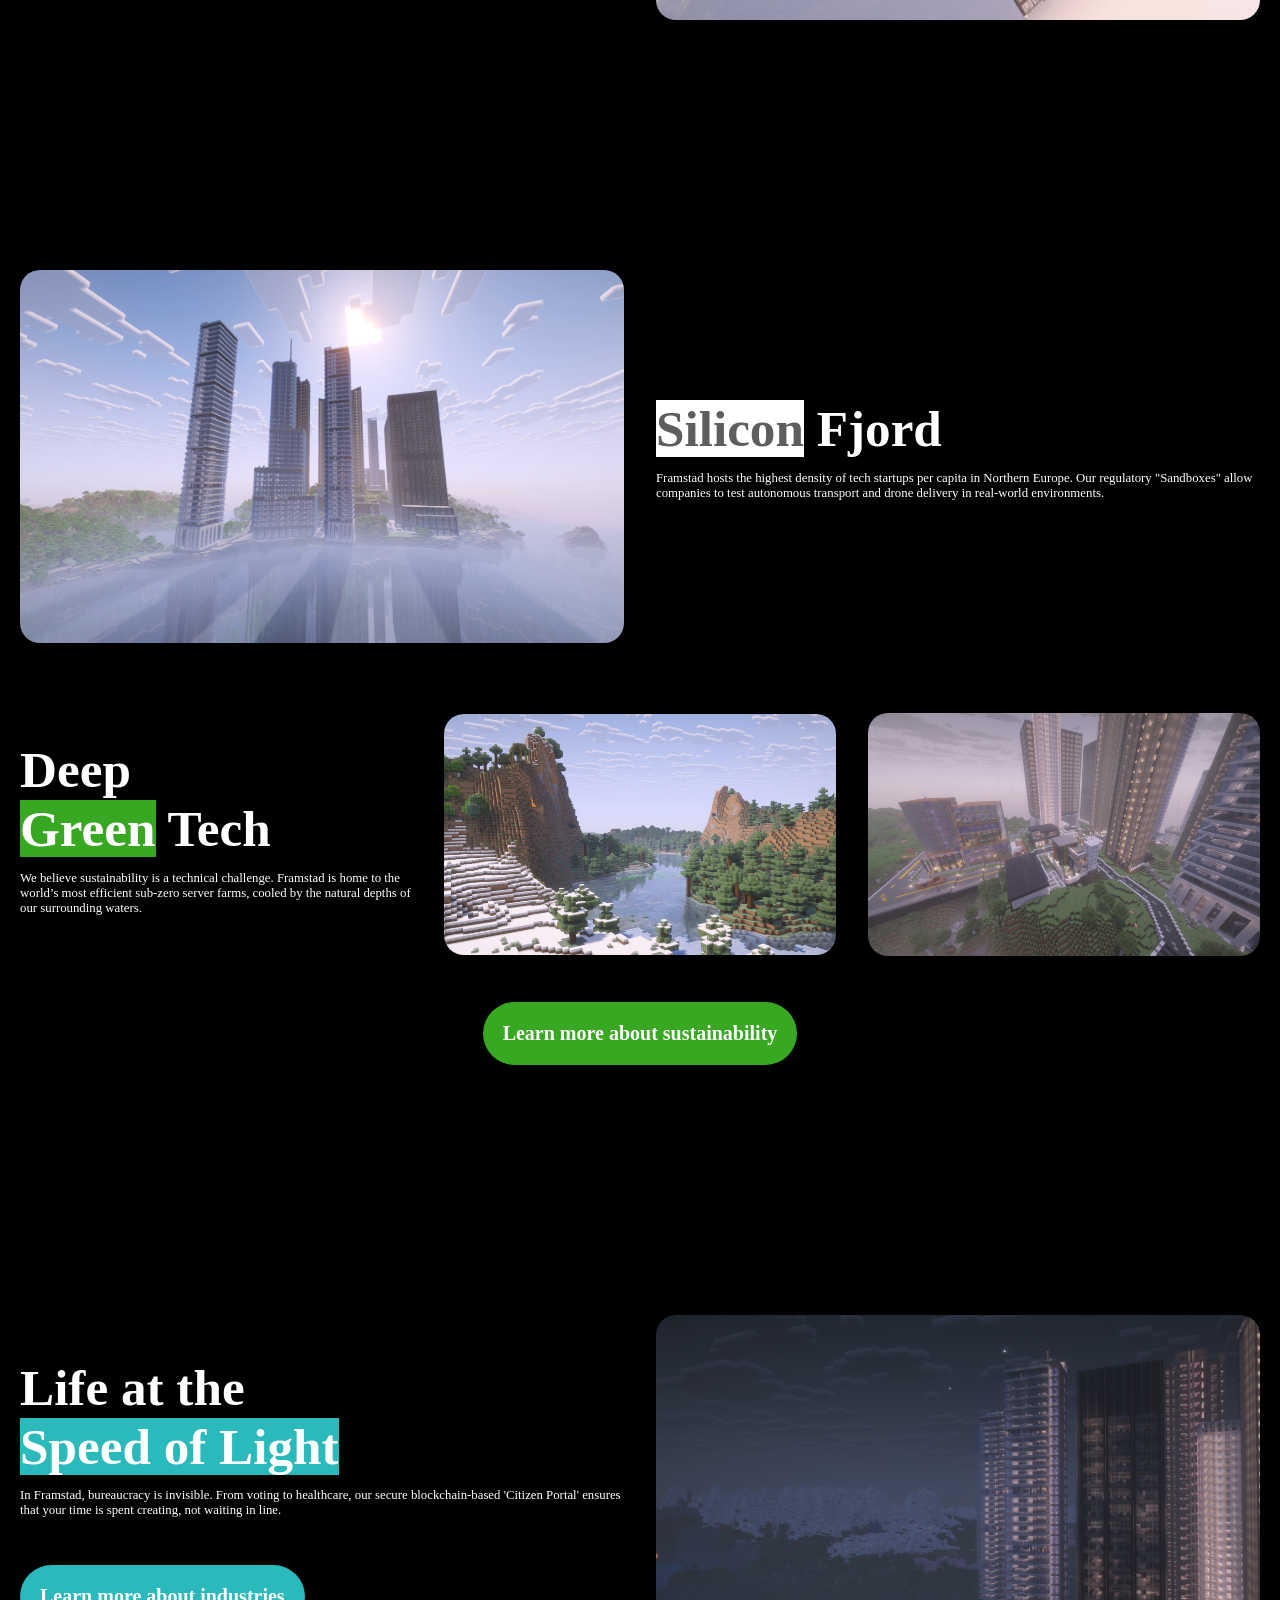
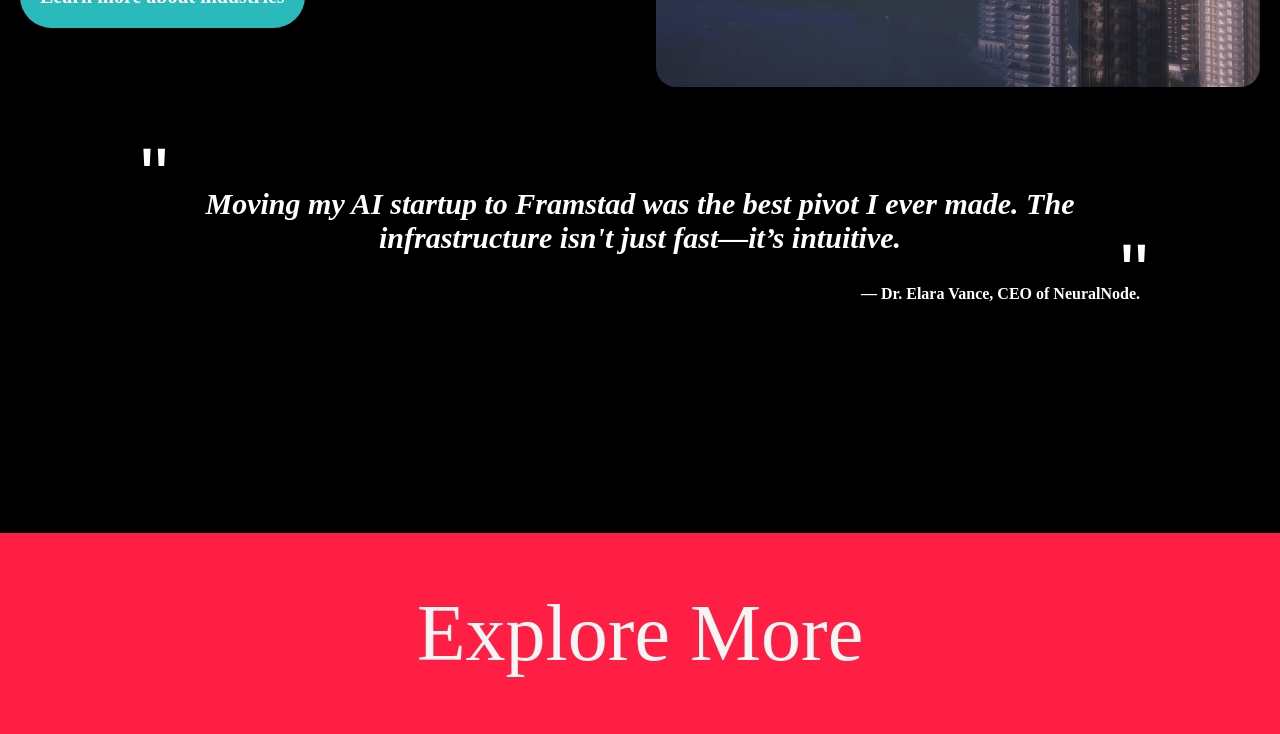
==== commit 759ff019: "[feature] little features" ====
--- a/index.html
+++ b/index.html
@@ -1,6 +1,8 @@
 <!DOCTYPE html>
 <html>
     <head>
+        <title>Framstad</title>
+        <link rel="icon" href="resources/imgs/ICON.png" style="border-radius:5px"/>
         <link rel="stylesheet" href="home_style.css">
     </head>
     <body>
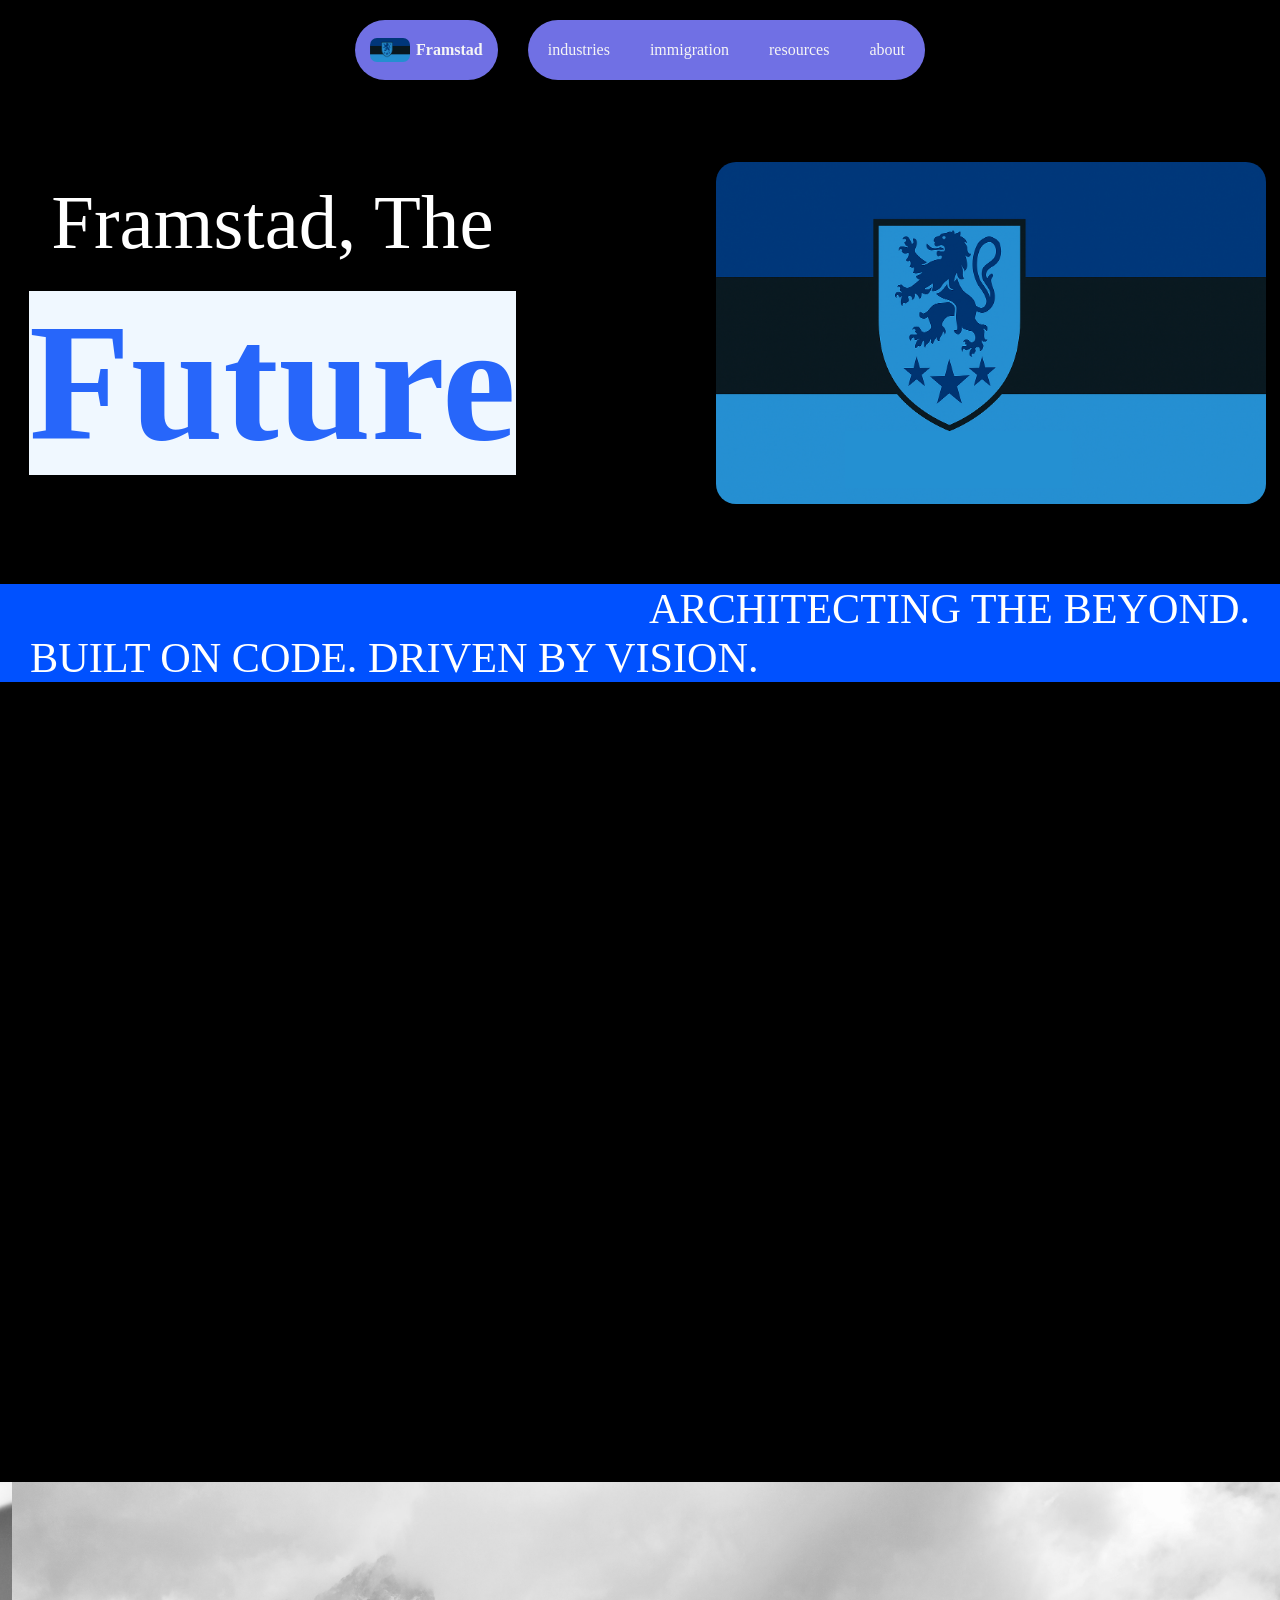
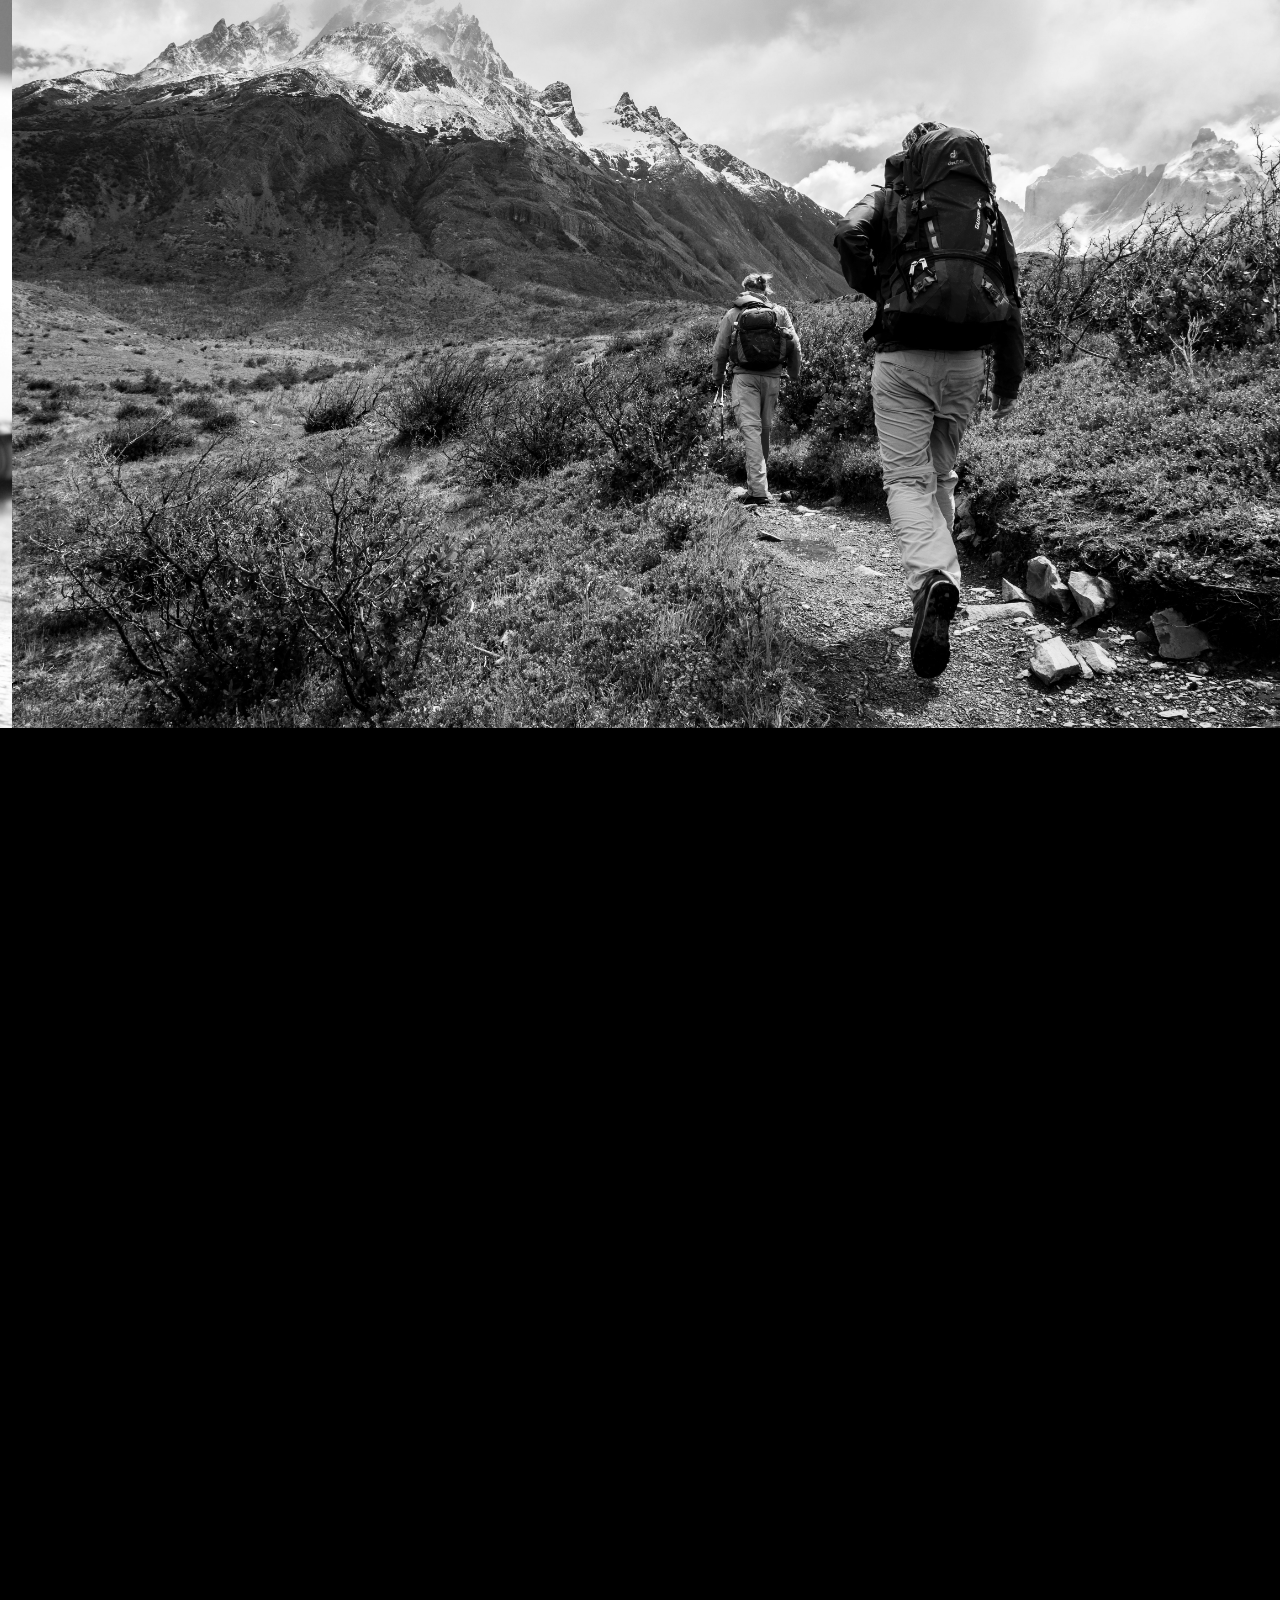
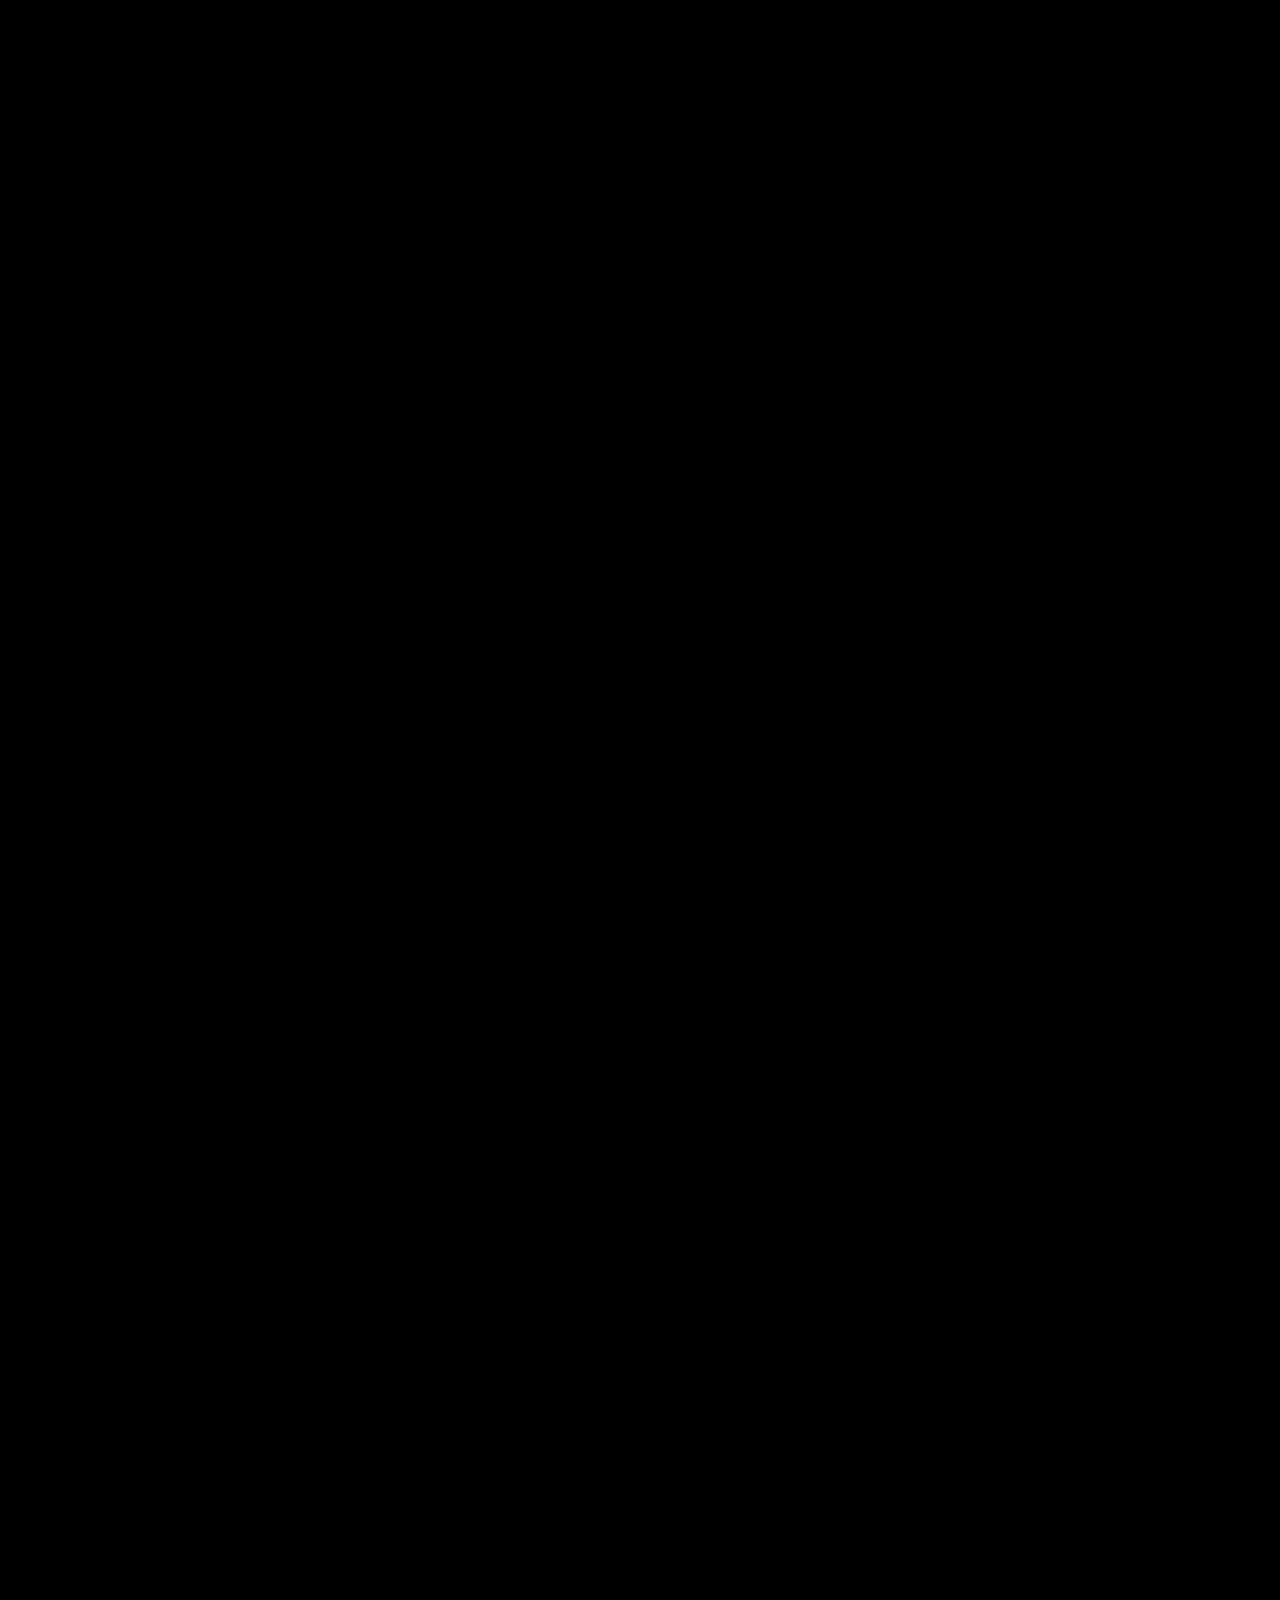
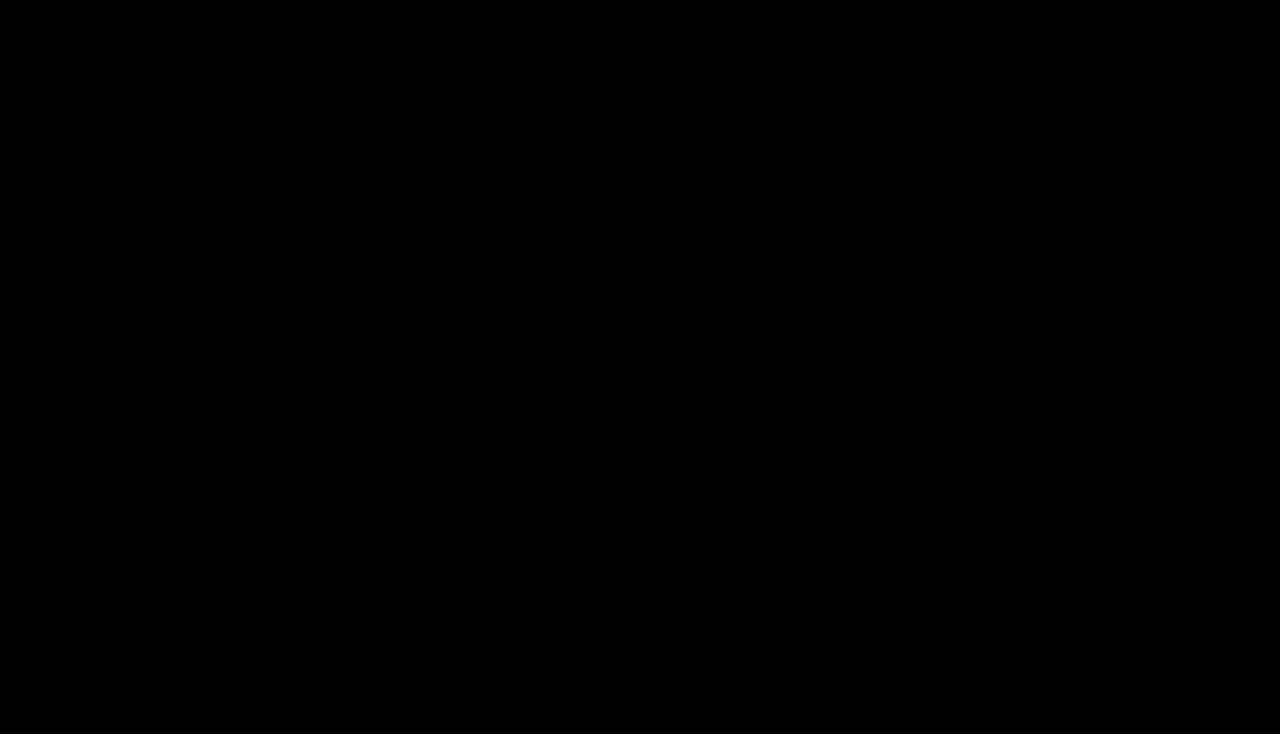
==== commit 71a71811: "Add homepage pointer character trail interaction" ====
--- a/index.html
+++ b/index.html
@@ -4,6 +4,7 @@
         <title>Framstad</title>
         <link rel="icon" href="resources/imgs/ICON.png" style="border-radius:5px"/>
         <link rel="stylesheet" href="home_style.css">
+            <link rel="stylesheet" href="animations.css">
     </head>
     <body>
         <div class="container">
@@ -123,5 +124,7 @@
         </div>
         
         <script src="script.js"></script>
+    
+        <script src="animations.js"></script>
     </body>
 </html>
--- a/home_style.css
+++ b/home_style.css
@@ -375,3 +375,35 @@
         transform: translateX(var(--end));
     }
 }
+
+
+.pointer-trail-layer {
+    position: fixed;
+    inset: 0;
+    pointer-events: none;
+    z-index: 20;
+    overflow: hidden;
+}
+
+.trail-particle {
+    position: fixed;
+    font-family: "Space Grotesk", monospace;
+    font-weight: 700;
+    font-size: 20px;
+    color: rgba(240, 248, 255, 0.9);
+    text-shadow: 0 0 10px rgba(65, 105, 225, 0.45);
+    transform: translate(-50%, -50%) scale(1);
+    opacity: 1;
+    animation: trailFade 700ms ease-out forwards;
+}
+
+@keyframes trailFade {
+    0% {
+        opacity: 1;
+        transform: translate(-50%, -50%) scale(1) rotate(0deg);
+    }
+    100% {
+        opacity: 0;
+        transform: translate(-50%, -58%) scale(0.75) rotate(8deg);
+    }
+}
--- a/animations.css
+++ b/animations.css
@@ -0,0 +1,53 @@
+/* Global animation & interactivity helpers */
+[data-animate] {
+    opacity: 0;
+    transform: translateY(14px) scale(0.99);
+    transition: opacity 0.5s ease, transform 0.5s ease;
+    will-change: opacity, transform;
+}
+
+[data-animate].is-visible {
+    opacity: 1;
+    transform: translateY(0) scale(1);
+}
+
+button,
+.buttons h2,
+#industryButton,
+#sustainabilityButton,
+#button1,
+#button2,
+.explore-more {
+    transition: transform 0.25s ease, box-shadow 0.25s ease, background-color 0.3s ease;
+    transform-origin: center;
+}
+
+button:hover,
+.buttons h2:hover,
+#industryButton:hover,
+#sustainabilityButton:hover,
+#button1:hover,
+#button2:hover,
+.explore-more:hover {
+    transform: scale(1.04);
+    box-shadow: 0 10px 24px rgba(0, 0, 0, 0.25);
+}
+
+.full-screen-image {
+    transition: transform 0.45s ease;
+    transform-origin: center;
+}
+
+.full-screen-image:hover {
+    transform: scale(1.03);
+}
+
+img.hover-image {
+    transition: transform 0.3s ease, box-shadow 0.3s ease;
+    transform-origin: center;
+}
+
+img.hover-image:hover {
+    transform: scale(1.05) rotate(1.5deg);
+    box-shadow: 0 10px 24px rgba(0, 0, 0, 0.25);
+}
